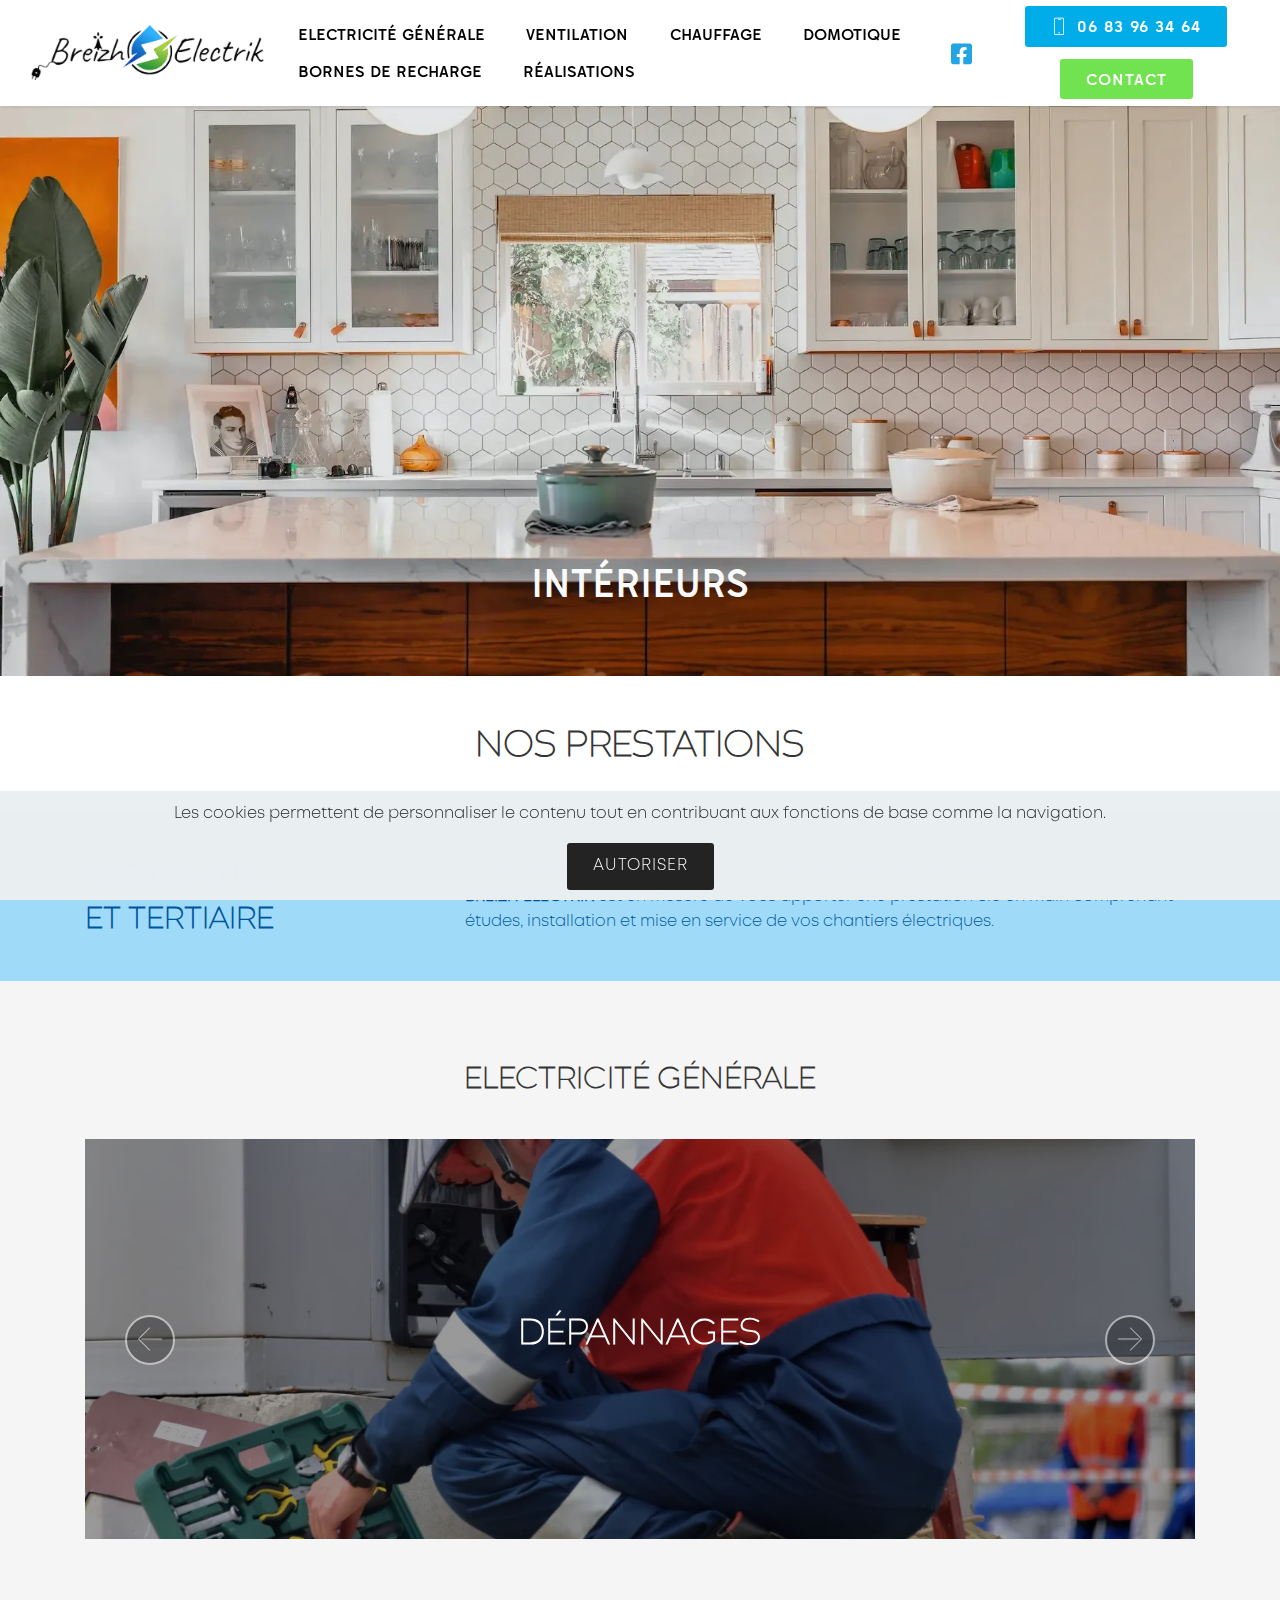
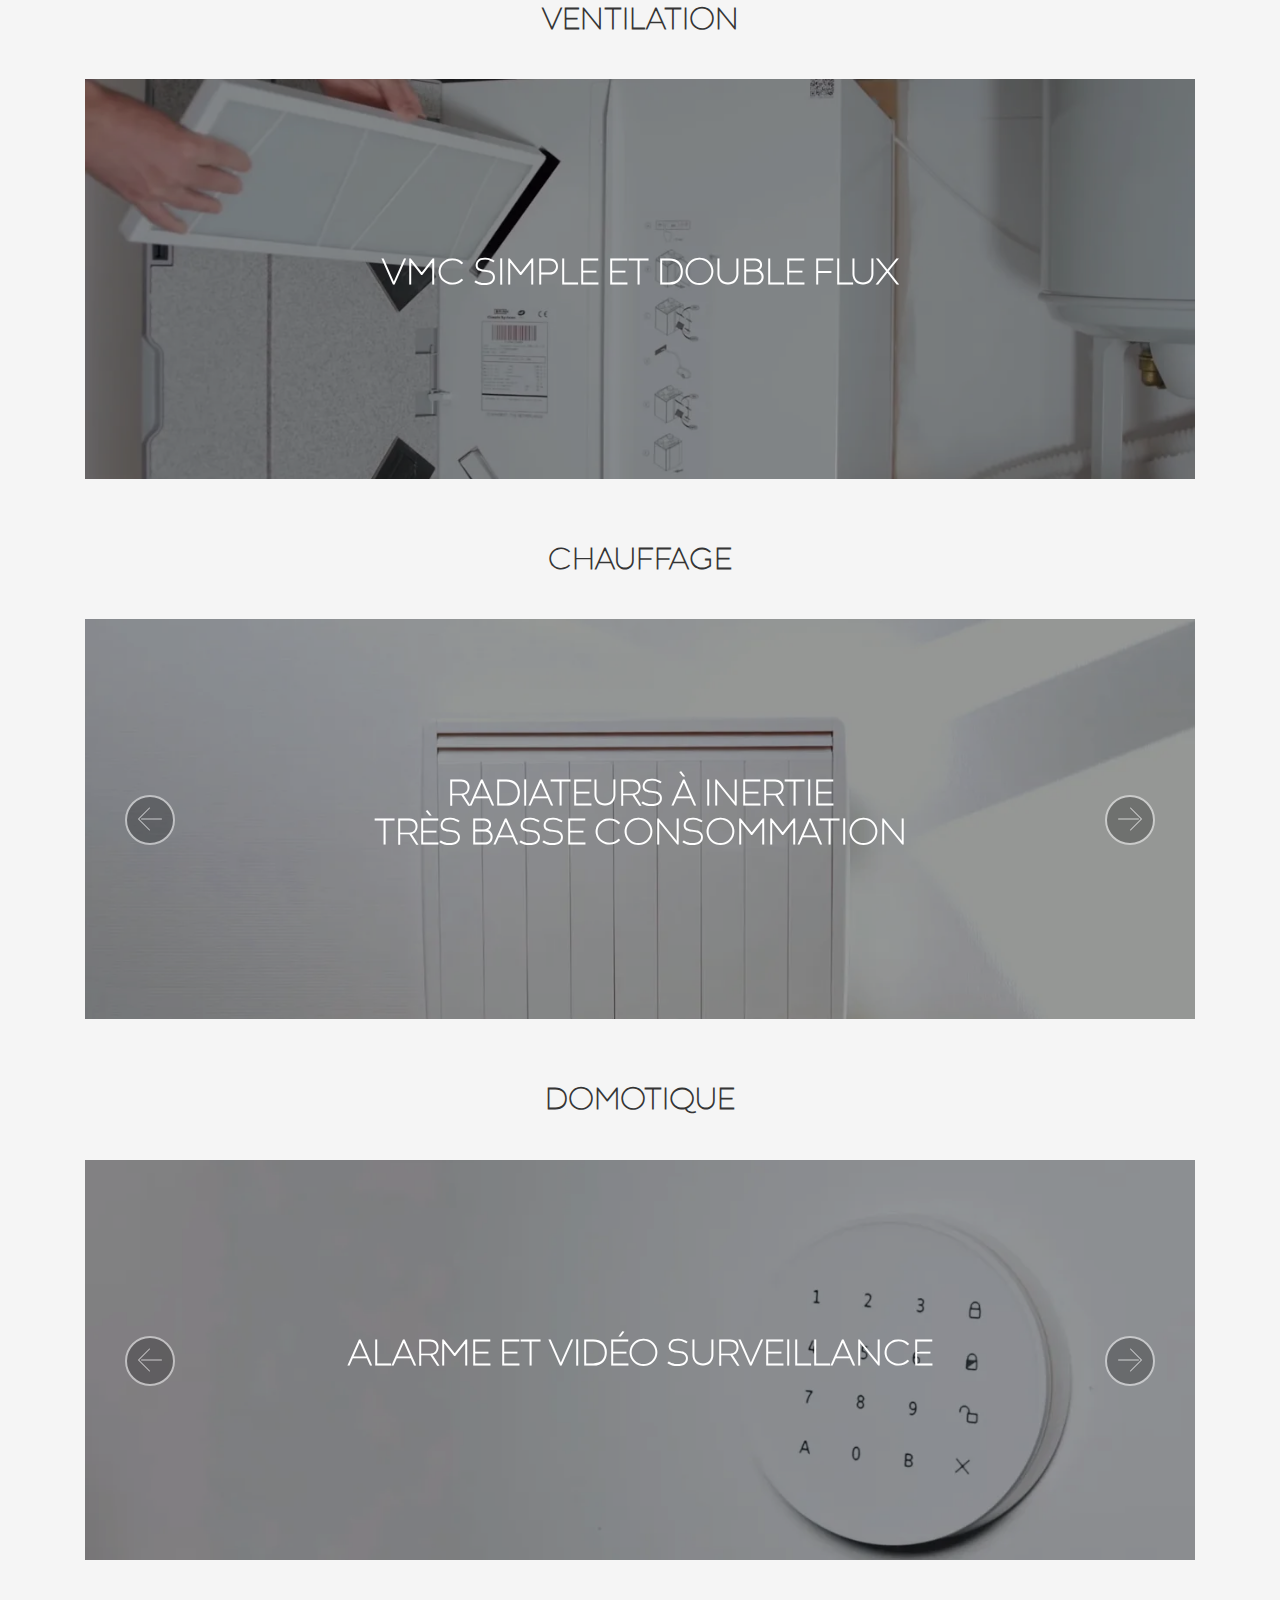
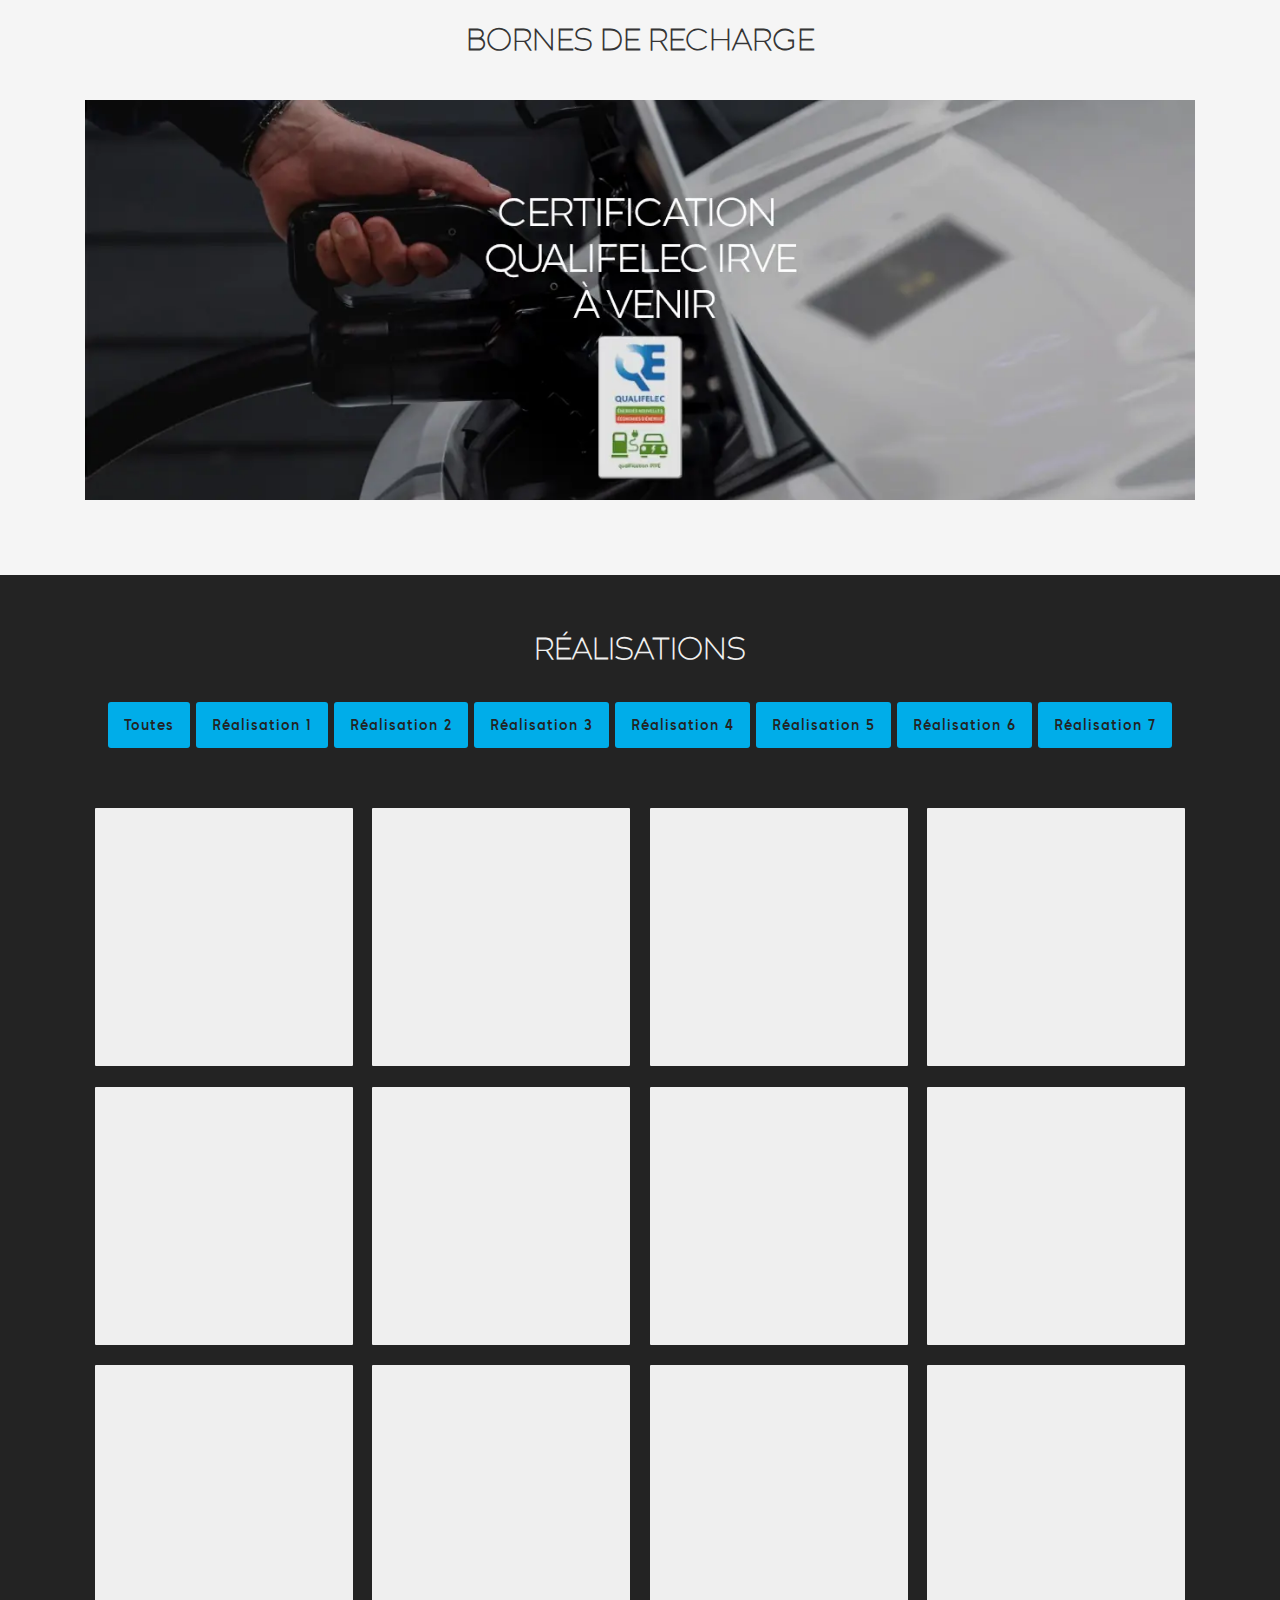
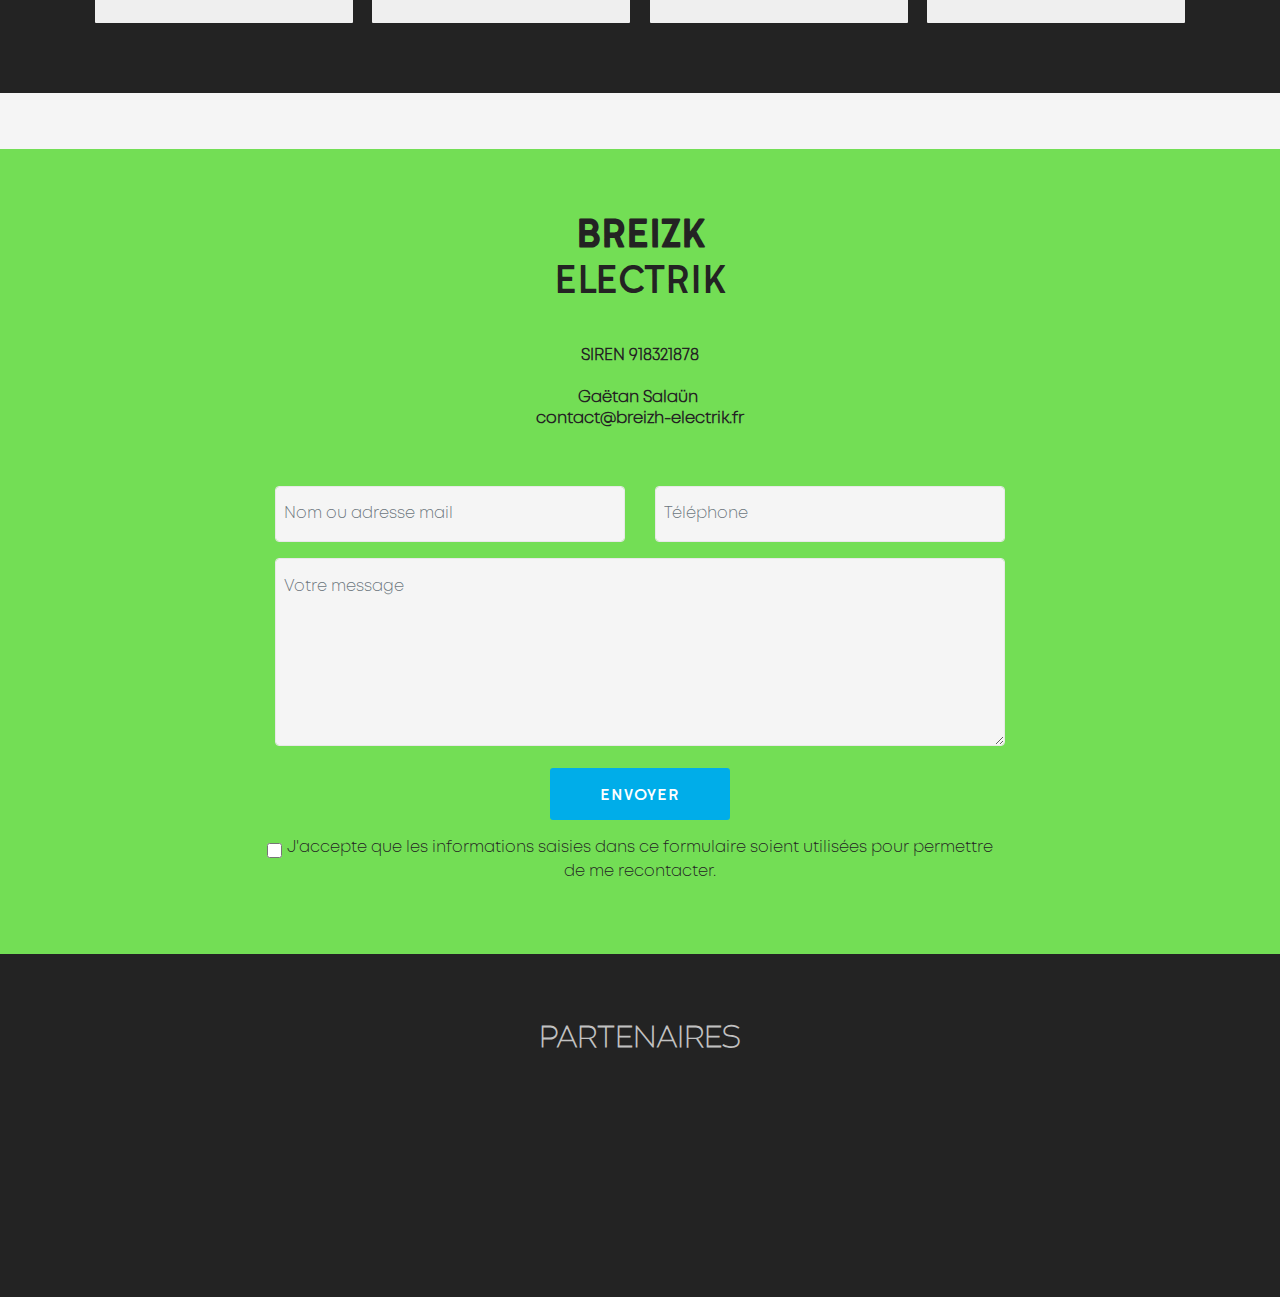
==== index.html @ 44133c75 "Update index.html" ====
<!DOCTYPE html>
<html  lang="fr">
<head>
  
  <meta charset="UTF-8">
  <meta http-equiv="X-UA-Compatible" content="IE=edge">
  
  <meta name="twitter:card" content="summary_large_image"/>
  <meta name="twitter:image:src" content="">
  <meta property="og:image" content="">
  <meta name="twitter:title" content="BREIZH ELECTRIK">
  <meta name="viewport" content="width=device-width, initial-scale=1, minimum-scale=1">
  <link rel="shortcut icon" href="assets/images/logo-tiny.webp" type="image/x-icon">
  <meta name="description" content="BREIZH ELECTRIK: Société en électricité générale et électricité industrielle sur Nantes">
 
  
  <title>BREIZH ELECTRIK: Société en électricité générale et électricité industrielle sur Nantes</title>
  <link rel="stylesheet" href="assets/font-awesome-brands/../css/fontawesome.min.css">
  <link rel="stylesheet" href="assets/font-awesome-brands/css/brands.min.css">
  <link rel="stylesheet" href="assets/web/assets/mobirise-icons/mobirise-icons.css">
  <link rel="stylesheet" href="assets/web/assets/mobirise-icons2/mobirise2.css">
  <link rel="stylesheet" href="assets/bootstrap/css/bootstrap.min.css">
  <link rel="stylesheet" href="assets/bootstrap/css/bootstrap-grid.min.css">
  <link rel="stylesheet" href="assets/bootstrap/css/bootstrap-reboot.min.css">
  <link rel="stylesheet" href="assets/web/assets/gdpr-plugin/gdpr-styles.css">
  <link rel="stylesheet" href="assets/tether/tether.min.css">
  <link rel="stylesheet" href="assets/dropdown/css/style.css">
  <link rel="stylesheet" href="assets/theme/css/style.css">
  <link rel="stylesheet" href="assets/dentaura-lightbox/lightbox.min.css">
  <link href="assets/fonts/style.css" rel="stylesheet">
  <link rel="preload" as="style" href="assets/mobirise/css/mbr-additional.css"><link rel="stylesheet" href="assets/mobirise/css/mbr-additional.css" type="text/css">
  <link rel="prefetch" href="https://breizh-electrik.fr/">
  <link rel="prerender" href="https://breizh-electrik.fr/">
  <link rel="dns-prefetch" href="https://pages.cloudflare.com/">
  <link rel="dns-prefetch" href="https://api.staticforms.xyz/">
  <link rel="preload" href="assets/fonts/Basecoat-Regular/font.woff" as="font" type="font/woff" crossorigin>
  <link rel="preload" href="assets/fonts/Mont-Light/font.woff" as="font" type="font/woff" crossorigin>
  <link rel="preload" href="assets/fonts/codec.warm-trial-thin/font.woff" as="font" type="font/woff" crossorigin>

</head>
<body>

<!-- <script async src="https://www.googletagmanager.com/gtag/js?id=G-53G562FCYV"></script> -->
<!-- <script> -->
<!--   window.dataLayer = window.dataLayer || []; -->
<!--   function gtag(){dataLayer.push(arguments);} -->
<!--   gtag('js', new Date()); -->
<!--   gtag('config', 'G-53G562FCYV'); -->
<!-- </script> -->

  <section data-bs-version="5.1" class="menu menu2 cid-tk5IibTBD3" once="menu" id="menu2-2t">
    
    <nav class="navbar navbar-dropdown navbar-fixed-top navbar-expand-lg">
        <div class="container-fluid">
            <div class="navbar-brand">
                <span class="navbar-logo">
                        <img src="assets/images/logo-alt-1.webp" loading="lazy" alt="" style="height: 3.4rem;">
                </span>
                
            </div>
            <button class="navbar-toggler" type="button" data-toggle="collapse" data-bs-toggle="collapse" data-target="#navbarSupportedContent" data-bs-target="#navbarSupportedContent" aria-controls="navbarNavAltMarkup" aria-expanded="false" aria-label="Toggle navigation">
                <div class="hamburger">
                    <span></span>
                    <span></span>
                    <span></span>
                    <span></span>
                </div>
            </button>
            <div class="collapse navbar-collapse" id="navbarSupportedContent">
                <ul class="navbar-nav nav-dropdown" data-app-modern-menu="true"><li class="nav-item"><a class="nav-link link text-black display-4" href="index.html#ELECTRICITÉ-GÉNÉRALE" aria-expanded="false">ELECTRICITÉ GÉNÉRALE</a></li><li class="nav-item"><a class="nav-link link show text-black display-4" href="index.html#VENTILATION" aria-expanded="false">VENTILATION</a></li><li class="nav-item"><a class="nav-link link text-black display-4" href="index.html#CHAUFFAGE" aria-expanded="false">CHAUFFAGE </a></li><li class="nav-item"><a class="nav-link link text-black display-4" href="index.html#DOMOTIQUE" aria-expanded="false">DOMOTIQUE </a></li><li class="nav-item"><a class="nav-link link text-black text-primary display-4" href="index.html#SLIDER-BORNES" aria-expanded="false">BORNES DE RECHARGE </a></li><li class="nav-item"><a class="nav-link link text-black display-4" href="index.html#GALLERIE">RÉALISATIONS</a></li></ul>
                <div class="icons-menu">
                    <a class="iconfont-wrapper" href="https://www.facebook.com/people/Breizh-%C3%89lectrik/100086540503676/" target="_blank">
                        <span class="p-2 mbr-iconfont fab fa-facebook-square"></span>
                    </a>
                </div>
            <div class="navbar-buttons mbr-section-btn"><a class="btn btn-sm btn-success display-4" href="tel:0683963444"><span class="mbri-mobile mbr-iconfont mbr-iconfont-btn" style="font-size: 17px;"></span>
                    06 83 96 34 64</a>  <a class="btn btn-sm btn-danger display-4" href="index.html#FORMULAIRE">
                    CONTACT</a></div>
            </div>
        </div>
    </nav>
</section>

<section data-bs-version="5.1" class="slider1 cid-tjAQtyY13U" id="HERO">
    
    <div class="carousel slide carousel-fade" id="tk8yhgc19k" data-ride="carousel" data-bs-ride="carousel" data-pause="carousel" data-interval="5000" data-bs-interval="5000">
        <ol class="carousel-indicators">
            <li data-slide-to="0" data-bs-slide-to="0" class="active" data-target="#tk8yhgc19k" data-bs-target="#tk8yhgc19k"></li><li data-slide-to="1" data-bs-slide-to="1" class="" data-target="#tk8yhgc19k" data-bs-target="#tk8yhgc19k"></li><li data-slide-to="2" data-bs-slide-to="2" class="" data-target="#tk8yhgc19k" data-bs-target="#tk8yhgc19k"></li><li data-slide-to="3" data-bs-slide-to="3" class="" data-target="#tk8yhgc19k" data-bs-target="#tk8yhgc19k"></li>
            
            
        </ol>
        <div class="carousel-inner">
            <div class="carousel-item slider-image item active">
                <div class="item-wrapper">
                    <img class="d-block w-100" src="assets/images/hero-interieur.webp" alt="" data-slide-to="0" data-bs-slide-to="0">
                    
                    <div class="carousel-caption">
                        <h5 class="mbr-section-subtitle mbr-fonts-style display-1">INTÉRIEURS<br></h5>
                        
                    </div>
                </div>
            </div><div class="carousel-item slider-image item">
                <div class="item-wrapper">
                    <img class="d-block w-100" src="assets/images/hero-exterieur.webp" loading="lazy" alt="" data-slide-to="1" data-bs-slide-to="1">
                    
                    <div class="carousel-caption">
                        <h5 class="mbr-section-subtitle mbr-fonts-style display-1">EXTÉRIEURS<br></h5>
                        
                    </div>
                </div>
            </div><div class="carousel-item slider-image item">
                <div class="item-wrapper">
                    <img class="d-block w-100" src="assets/images/hero-commerces.webp" loading="lazy" alt="" data-slide-to="2" data-bs-slide-to="2">
                    
                    <div class="carousel-caption">
                        <h5 class="mbr-section-subtitle mbr-fonts-style display-1">COMMERCES<strong><br></strong></h5>
                        
                    </div>
                </div>
            </div><div class="carousel-item slider-image item">
                <div class="item-wrapper">
                    <img class="d-block w-100" src="assets/images/hero-bureau-1.webp" loading="lazy" alt="" data-slide-to="3" data-bs-slide-to="3">
                    
                    <div class="carousel-caption">
                        <h5 class="mbr-section-subtitle mbr-fonts-style display-1">BUREAUX<br></h5>
                        
                    </div>
                </div>
            </div>
            
            
        </div>
        <a class="carousel-control carousel-control-prev" role="button" data-slide="prev" data-bs-slide="prev" href="#tk8yhgc19k">
            <span class="mobi-mbri mobi-mbri-arrow-prev" aria-hidden="true"></span>
            <span class="sr-only visually-hidden">Previous</span>
        </a>
        <a class="carousel-control carousel-control-next" role="button" data-slide="next" data-bs-slide="next" href="#tk8yhgc19k">
            <span class="mobi-mbri mobi-mbri-arrow-next" aria-hidden="true"></span>
            <span class="sr-only visually-hidden">Next</span>
        </a>
    </div>
</section>

<section data-bs-version="5.1" class="content4 cid-tjAQrKUAn7" id="TITRE">
    

    
    
    <div class="container-fluid">
        <div class="row justify-content-center">
            <div class="title col-md-12 col-lg-10">
                <h3 class="mbr-section-title mbr-fonts-style align-center mb-4 display-2"><strong>NOS PRESTATIONS</strong></h3>
                
                
            </div>
        </div>
    </div>
</section>

<section data-bs-version="5.1" class="content10 cid-tjAQsr9soN" id="ARTICLE">
    
    <div class="container">
        <div class="row justify-content-center">
            <div class="col-12 col-md">
                
                <h6 class="mbr-section-subtitle mbr-fonts-style mb-4 display-5"><strong>RÉSIDENTIEL </strong><br><strong>ET TERTIAIRE</strong></h6>
            </div>
            <div class="col-md-12 col-lg-8">
                <p class="mbr-text mbr-fonts-style display-7">Société en électricité générale et électricité industrielle sur Nantes.<br><strong>BREIZH ELECTRIK</strong>&nbsp;est&nbsp;en mesure de vous apporter une prestation clé en main comprenant études, installation et mise en service de vos chantiers électriques.<br></p>
            </div>
        </div>
    </div>
</section>

<section data-bs-version="5.1" class="content4 cid-tjtJoHeuHO" id="ELECTRICITÉ-GÉNÉRALE">
    

    
    
    <div class="container-fluid">
        <div class="row justify-content-center">
            <div class="title col-md-12 col-lg-10">
                <h3 class="mbr-section-title mbr-fonts-style align-center mb-4 display-5"><strong>ELECTRICITÉ GÉNÉRALE</strong></h3>
                
                
            </div>
        </div>
    </div>
</section>

<section class="carousel slide cid-tjqlg75VIA" data-interval="false" id="SLIDER-ELECTRICITÉ-GÉNÉRALE">

    
    <div class="container content-slider">
        <div class="content-slider-wrap">
            <div><div class="mbr-slider slide carousel" data-keyboard="false" data-bs-keyboard="false" data-ride="carousel" data-bs-ride="carousel" data-interval="4000" data-bs-interval="4000" data-bs-pause="hover" data-pause="hover"><div class="carousel-inner" role="listbox"><div class="carousel-item slider-fullscreen-image" data-bg-video-slide="false" style="background-image: url(assets/images/slider-neuf.webp);"><div class="container container-slide"><div class="image_wrapper"><div class="mbr-overlay" style="opacity: 0.4;"></div><img src="assets/images/slider-neuf.webp" loading="lazy" alt="" title=""><div class="carousel-caption justify-content-center"><div class="col-10 align-center"><h2 class="mbr-fonts-style display-2"><strong>&nbsp;INSTALLATION ÉLECTRIQUE NEUVE ET RÉNOVATION</strong></h2></div></div></div></div></div><div class="carousel-item slider-fullscreen-image" data-bg-video-slide="false" style="background-image: url(assets/images/slider-renovation-partielle.webp);"><div class="container container-slide"><div class="image_wrapper"><div class="mbr-overlay" style="opacity: 0.4;"></div><img src="assets/images/slider-renovation-partielle.webp" loading="lazy" alt="" title=""><div class="carousel-caption justify-content-center"><div class="col-10 align-center"><h2 class="mbr-fonts-style display-2"><strong>MISES AUX NORMES</strong></h2></div></div></div></div></div><div class="carousel-item slider-fullscreen-image active" data-bg-video-slide="false" style="background-image: url(assets/images/slider-depannage.webp);"><div class="container container-slide"><div class="image_wrapper"><div class="mbr-overlay" style="opacity: 0.4;"></div><img src="assets/images/slider-depannage.webp" loading="lazy" alt="" title=""><div class="carousel-caption justify-content-center"><div class="col-10 align-center"><h2 class="mbr-fonts-style display-2"><strong>DÉPANNAGES</strong></h2></div></div></div></div></div></div><a data-app-prevent-settings="" class="carousel-control carousel-control-prev" role="button" data-slide="prev" data-bs-slide="prev" href="#SLIDER-ELECTRICITÉ-GÉNÉRALE"><span aria-hidden="true" class="mbri-left mbr-iconfont"></span><span class="sr-only visually-hidden">Previous</span></a><a data-app-prevent-settings="" class="carousel-control carousel-control-next" role="button" data-slide="next" data-bs-slide="next" href="#SLIDER-ELECTRICITÉ-GÉNÉRALE"><span aria-hidden="true" class="mbri-right mbr-iconfont"></span><span class="sr-only visually-hidden">Next</span></a></div></div>
        </div>
    </div>
</section>

<section data-bs-version="5.1" class="content4 cid-tjtKICfCOi" id="VENTILATION">
    

    
    
    <div class="container-fluid">
        <div class="row justify-content-center">
            <div class="title col-md-12 col-lg-10">
                <h3 class="mbr-section-title mbr-fonts-style align-center mb-4 display-5"><strong>VENTILATION</strong></h3>
                
                
            </div>
        </div>
    </div>
</section>

<section class="carousel slide cid-tjtKIZ5NSa" data-interval="false" id="SLIDER-VENTILATION">

    
    <div class="container content-slider">
        <div class="content-slider-wrap">
            <div><div class="mbr-slider slide carousel" data-keyboard="false" data-bs-keyboard="false" data-ride="carousel" data-bs-ride="carousel" data-interval="4000" data-bs-interval="4000" data-bs-pause="hover" data-pause="hover"><div class="carousel-inner" role="listbox"><div class="carousel-item slider-fullscreen-image active" data-bg-video-slide="false" style="background-image: url(assets/images/slider-vmc.webp);"><div class="container container-slide"><div class="image_wrapper"><div class="mbr-overlay" style="opacity: 0.4;"></div><img src="assets/images/slider-vmc.webp" loading="lazy" alt="" title=""><div class="carousel-caption justify-content-center"><div class="col-10 align-center"><h2 class="mbr-fonts-style display-2"><strong>VMC SIMPLE ET DOUBLE FLUX</strong></h2></div></div></div></div></div></div><a data-app-prevent-settings="" class="carousel-control carousel-control-prev" role="button" data-slide="prev" data-bs-slide="prev" href="#SLIDER-VENTILATION"><span aria-hidden="true" class="mbri-left mbr-iconfont"></span><span class="sr-only visually-hidden">Previous</span></a><a data-app-prevent-settings="" class="carousel-control carousel-control-next" role="button" data-slide="next" data-bs-slide="next" href="#SLIDER-VENTILATION"><span aria-hidden="true" class="mbri-right mbr-iconfont"></span><span class="sr-only visually-hidden">Next</span></a></div></div>
        </div>
    </div>
</section>

<section data-bs-version="5.1" class="content4 cid-tjtKJZhHTL" id="CHAUFFAGE">
    

    
    
    <div class="container-fluid">
        <div class="row justify-content-center">
            <div class="title col-md-12 col-lg-10">
                <h3 class="mbr-section-title mbr-fonts-style align-center mb-4 display-5"><strong>CHAUFFAGE</strong></h3>
                
                
            </div>
        </div>
    </div>
</section>

<section class="carousel slide cid-tjtKKjrPrz" data-interval="false" id="SLIDER-CHAUFFAGE">

    
    <div class="container content-slider">
        <div class="content-slider-wrap">
            <div><div class="mbr-slider slide carousel" data-keyboard="false" data-bs-keyboard="false" data-ride="carousel" data-bs-ride="carousel" data-interval="4000" data-bs-interval="4000" data-bs-pause="hover" data-pause="hover"><div class="carousel-inner" role="listbox"><div class="carousel-item slider-fullscreen-image active" data-bg-video-slide="false" style="background-image: url(assets/images/slider-radiateur.webp);"><div class="container container-slide"><div class="image_wrapper"><div class="mbr-overlay" style="opacity: 0.4;"></div><img src="assets/images/slider-radiateur.webp" loading="lazy" alt="" title=""><div class="carousel-caption justify-content-center"><div class="col-10 align-center"><h2 class="mbr-fonts-style display-2"><strong>RADIATEURS À INERTIE</strong><br><strong> TRÈS BASSE CONSOMMATION</strong></h2></div></div></div></div></div><div class="carousel-item slider-fullscreen-image" data-bg-video-slide="false" style="background-image: url(assets/images/slider-plancher.webp);"><div class="container container-slide"><div class="image_wrapper"><div class="mbr-overlay" style="opacity: 0.4;"></div><img src="assets/images/slider-plancher.webp" loading="lazy" alt="" title=""><div class="carousel-caption justify-content-center"><div class="col-10 align-center"><h2 class="mbr-fonts-style display-2"><strong>PLANCHERS CHAUFFANTS ÉLECTRIQUES</strong></h2></div></div></div></div></div></div><a data-app-prevent-settings="" class="carousel-control carousel-control-prev" role="button" data-slide="prev" data-bs-slide="prev" href="#SLIDER-CHAUFFAGE"><span aria-hidden="true" class="mbri-left mbr-iconfont"></span><span class="sr-only visually-hidden">Previous</span></a><a data-app-prevent-settings="" class="carousel-control carousel-control-next" role="button" data-slide="next" data-bs-slide="next" href="#SLIDER-CHAUFFAGE"><span aria-hidden="true" class="mbri-right mbr-iconfont"></span><span class="sr-only visually-hidden">Next</span></a></div></div>
        </div>
    </div>
</section>

<section data-bs-version="5.1" class="content4 cid-tjtKKLKTaR" id="DOMOTIQUE">
    

    
    
    <div class="container-fluid">
        <div class="row justify-content-center">
            <div class="title col-md-12 col-lg-10">
                <h3 class="mbr-section-title mbr-fonts-style align-center mb-4 display-5"><strong>DOMOTIQUE</strong></h3>
                
                
            </div>
        </div>
    </div>
</section>

<section class="carousel slide cid-tjtKL5re98" data-interval="false" id="SLIDER-DOMOTIQUE">

    
    <div class="container content-slider">
        <div class="content-slider-wrap">
            <div><div class="mbr-slider slide carousel" data-keyboard="false" data-bs-keyboard="false" data-ride="carousel" data-bs-ride="carousel" data-interval="4000" data-bs-interval="4000" data-bs-pause="hover" data-pause="hover"><div class="carousel-inner" role="listbox"><div class="carousel-item slider-fullscreen-image" data-bg-video-slide="false" style="background-image: url(assets/images/slider-luminaire.webp);"><div class="container container-slide"><div class="image_wrapper"><div class="mbr-overlay" style="opacity: 0.4;"></div><img src="assets/images/slider-luminaire.webp" loading="lazy" alt="" title=""><div class="carousel-caption justify-content-center"><div class="col-10 align-center"><h2 class="mbr-fonts-style display-2"><strong>GESTION DE L’ÉCLAIRAGE</strong></h2></div></div></div></div></div><div class="carousel-item slider-fullscreen-image" data-bg-video-slide="false" style="background-image: url(assets/images/slider-store.webp);"><div class="container container-slide"><div class="image_wrapper"><div class="mbr-overlay" style="opacity: 0.4;"></div><img src="assets/images/slider-store.webp" loading="lazy" alt="" title=""><div class="carousel-caption justify-content-center"><div class="col-10 align-center"><h2 class="mbr-fonts-style display-2"><strong>GESTION DES STORES</strong></h2></div></div></div></div></div><div class="carousel-item slider-fullscreen-image active" data-bg-video-slide="false" style="background-image: url(assets/images/slider-alarme.webp);"><div class="container container-slide"><div class="image_wrapper"><div class="mbr-overlay" style="opacity: 0.4;"></div><img src="assets/images/slider-alarme.webp" loading="lazy" alt="" title=""><div class="carousel-caption justify-content-center"><div class="col-10 align-center"><h2 class="mbr-fonts-style display-2"><strong>ALARME ET VIDÉO SURVEILLANCE</strong></h2></div></div></div></div></div></div><a data-app-prevent-settings="" class="carousel-control carousel-control-prev" role="button" data-slide="prev" data-bs-slide="prev" href="#SLIDER-DOMOTIQUE"><span aria-hidden="true" class="mbri-left mbr-iconfont"></span><span class="sr-only visually-hidden">Previous</span></a><a data-app-prevent-settings="" class="carousel-control carousel-control-next" role="button" data-slide="next" data-bs-slide="next" href="#SLIDER-DOMOTIQUE"><span aria-hidden="true" class="mbri-right mbr-iconfont"></span><span class="sr-only visually-hidden">Next</span></a></div></div>
        </div>
    </div>
</section>

<section data-bs-version="5.1" class="content4 cid-tjtL3XWXj5" id="BORNES-DE-RECHARGES">
    

    
    
    <div class="container-fluid">
        <div class="row justify-content-center">
            <div class="title col-md-12 col-lg-10">
                <h3 class="mbr-section-title mbr-fonts-style align-center mb-4 display-5"><strong>BORNES DE RECHARGE</strong></h3>
                
                
            </div>
        </div>
    </div>
</section>

<section class="carousel slide cid-tk0c4TDzJe" data-interval="false" id="SLIDER-BORNES">

    
    <div class="container content-slider">
        <div class="content-slider-wrap">
            <div><div class="mbr-slider slide carousel" data-keyboard="false" data-bs-keyboard="false" data-ride="carousel" data-bs-ride="carousel" data-interval="4000" data-bs-interval="4000" data-bs-pause="hover" data-pause="hover"><div class="carousel-inner" role="listbox"><div class="carousel-item slider-fullscreen-image active" data-bg-video-slide="false" style="background-image: url(assets/images/slider-borne-alt.webp);"><div class="container container-slide"><div class="image_wrapper"><div class="mbr-overlay" style="opacity: 0;"></div><img src="assets/images/slider-borne-alt.webp" loading="lazy" alt="" title=""><div class="carousel-caption justify-content-center"><div class="col-10 align-center"><h2 class="mbr-fonts-style display-2"><strong></strong></h2></div></div></div></div></div></div><a data-app-prevent-settings="" class="carousel-control carousel-control-prev" role="button" data-slide="prev" data-bs-slide="prev" href="#SLIDER-BORNES"><span aria-hidden="true" class="mbri-left mbr-iconfont"></span><span class="sr-only visually-hidden">Previous</span></a><a data-app-prevent-settings="" class="carousel-control carousel-control-next" role="button" data-slide="next" data-bs-slide="next" href="#SLIDER-BORNES"><span aria-hidden="true" class="mbri-right mbr-iconfont"></span><span class="sr-only visually-hidden">Next</span></a></div></div>
        </div>
    </div>
</section>

<section class="features2 cid-tjwuwExuq9" id="GALLERIE">

    

    
    
    <div class="container">
        <div class="row justify-content-center">
            <div class="title col-12 col-md-12">
                <h2 class="align-center pb-3 mbr-fonts-style display-5"><strong>RÉALISATIONS</strong><strong><br></strong></h2>
                
            </div>
            <div class="col-12 col-md-12"><div class="mbr-section-btn align-center text-center pt-2 pb-5">
          <button class="btn btn-default filter-button active" id="all" onclick="call(this.id)">Toutes</button>
          <button class="btn btn-default filter-button" id="category1" onclick="call(this.id)">Réalisation 1</button>
          <button class="btn btn-default filter-button" id="category2" onclick="call(this.id)">Réalisation 2</button>
          <button class="btn btn-default filter-button" id="category3" onclick="call(this.id)">Réalisation 3</button>
          <button class="btn btn-default filter-button" id="category4" onclick="call(this.id)">Réalisation 4</button>
          <button class="btn btn-default filter-button" id="category5" onclick="call(this.id)">Réalisation 5</button>
          <button class="btn btn-default filter-button" id="category6" onclick="call(this.id)">Réalisation 6</button>
          <button class="btn btn-default filter-button" id="category7" onclick="call(this.id)">Réalisation 7</button>
      </div></div>
        </div>

<div class="media-container-row">

    <div class="gallery col-12 col-md-12 mbr-section-btn">
        
<!-- Photo Gallery -->
<div class="row justify-content-center">
    
	<div class="column dentaurasortgal gallery_product filter category1 col-lg-3 col-md-4 col-12">
		<div class="content">
			<div class="dentaura-gal-image">
				<a href="https://breizh-electrik.fr/assets/images/c1_i1.webp" rel="lightbox[dentaura-gal-id]" title="Installation électrique complète d’une maison RE2020 en courant fort et courant faible, alarme et vidéo surveillance."><img src="assets/images/t1-i1.webp" loading="lazy" class="dentaura-photogal-thumb" alt=""><span class="mbri-search mbr-iconfont mbr-iconfont-btn photogald-search-icon"></span></a>
			</div><img src="assets/images/dentaura-spacer.png" loading="lazy" class="dentaura-spacer">
			
		</div>
	</div>
    
	<div class="column dentaurasortgal gallery_product filter category1 col-lg-3 col-md-4 col-12">
		<div class="content">
			<div class="dentaura-gal-image">
				<a href="https://breizh-electrik.fr/assets/images/c1_i2.webp" rel="lightbox[dentaura-gal-id]" title="Installation électrique complète d’une maison RE2020 en courant fort et courant faible, alarme et vidéo surveillance."><img src="assets/images/t1-i2.webp" loading="lazy" class="dentaura-photogal-thumb" alt=""><span class="mbri-search mbr-iconfont mbr-iconfont-btn photogald-search-icon"></span></a>
			</div><img src="assets/images/dentaura-spacer.png" loading="lazy" class="dentaura-spacer">
			
		</div>
	</div>
    
	<div class="column dentaurasortgal gallery_product filter category2 col-lg-3 col-md-4 col-12">
		<div class="content">
			<div class="dentaura-gal-image">
				<a href="https://breizh-electrik.fr/assets/images/c2_i1.webp" rel="lightbox[dentaura-gal-id]" title="Mise aux normes d’un ancien tableau électrique par le remplacement des coupes circuits par un interrupteur différentiel et des disjoncteurs."><img src="assets/images/t2-i1.webp" loading="lazy" class="dentaura-photogal-thumb" alt=""><span class="mbri-search mbr-iconfont mbr-iconfont-btn photogald-search-icon"></span></a>
			</div><img src="assets/images/dentaura-spacer.png" loading="lazy" class="dentaura-spacer">
			
		</div>
	</div>
    
	<div class="column dentaurasortgal gallery_product filter category3 col-lg-3 col-md-4 col-12">
		<div class="content">
			<div class="dentaura-gal-image">
				<a href="https://breizh-electrik.fr/assets/images/c3_i1.webp" rel="lightbox[dentaura-gal-id]" title="Pose d’un tableau électrique Legrand Drivia 72 modules et mise en service de l’installation."><img src="assets/images/t3-i1.webp" loading="lazy" class="dentaura-photogal-thumb" alt=""><span class="mbri-search mbr-iconfont mbr-iconfont-btn photogald-search-icon"></span></a>
			</div><img src="assets/images/dentaura-spacer.png" loading="lazy" class="dentaura-spacer">
			
		</div>
	</div>
    
	<div class="column dentaurasortgal gallery_product filter category3 col-lg-3 col-md-4 col-12">
		<div class="content">
			<div class="dentaura-gal-image">
				<a href="https://breizh-electrik.fr/assets/images/c3_i2.webp" rel="lightbox[dentaura-gal-id]" title="Pose d’un tableau électrique Legrand Drivia 72 modules et mise en service de l’installation."><img src="assets/images/t3-i2.webp" loading="lazy" class="dentaura-photogal-thumb" alt=""><span class="mbri-search mbr-iconfont mbr-iconfont-btn photogald-search-icon"></span></a>
			</div><img src="assets/images/dentaura-spacer.png" loading="lazy" class="dentaura-spacer">
			
		</div>
	</div>
    
	<div class="column dentaurasortgal gallery_product filter category3 col-lg-3 col-md-4 col-12">
		<div class="content">
			<div class="dentaura-gal-image">
				<a href="https://breizh-electrik.fr/assets/images/c3_i3.webp" rel="lightbox[dentaura-gal-id]" title="Pose d’un tableau électrique Legrand Drivia 72 modules et mise en service de l’installation."><img src="assets/images/t3-i3.webp" loading="lazy" class="dentaura-photogal-thumb" alt=""><span class="mbri-search mbr-iconfont mbr-iconfont-btn photogald-search-icon"></span></a>
			</div><img src="assets/images/dentaura-spacer.png" loading="lazy" class="dentaura-spacer">
			
		</div>
	</div>
    
	<div class="column dentaurasortgal gallery_product filter category4 col-lg-3 col-md-4 col-12">
		<div class="content">
			<div class="dentaura-gal-image">
				<a href="https://breizh-electrik.fr/assets/images/c4_i1.webp" rel="lightbox[dentaura-gal-id]" title="Câblage d’une baie informatique petit tertiaire Legrand."><img src="assets/images/t4-i1.webp" loading="lazy" class="dentaura-photogal-thumb" alt=""><span class="mbri-search mbr-iconfont mbr-iconfont-btn photogald-search-icon"></span></a>
			</div><img src="assets/images/dentaura-spacer.png" loading="lazy" class="dentaura-spacer">
			
		</div>
	</div>
    
	<div class="column dentaurasortgal gallery_product filter category5 col-lg-3 col-md-4 col-12">
		<div class="content">
			<div class="dentaura-gal-image">
				<a href="https://breizh-electrik.fr/assets/images/c5_i1.webp" rel="lightbox[dentaura-gal-id]" title="Pose d’appareillage Legrand Celiane, spots en faux plafond en alu brossé."><img src="assets/images/t5-i1.webp" loading="lazy" class="dentaura-photogal-thumb" alt=""><span class="mbri-search mbr-iconfont mbr-iconfont-btn photogald-search-icon"></span></a>
			</div><img src="assets/images/dentaura-spacer.png" loading="lazy" class="dentaura-spacer">
			
		</div>
	</div>
    
	<div class="column dentaurasortgal gallery_product filter category5 col-lg-3 col-md-4 col-12">
		<div class="content">
			<div class="dentaura-gal-image">
				<a href="https://breizh-electrik.fr/assets/images/c5_i2.webp" rel="lightbox[dentaura-gal-id]" title="Pose d’appareillage Legrand Celiane, spots en faux plafond en alu brossé."><img src="assets/images/t5-i2.webp" loading="lazy" class="dentaura-photogal-thumb" alt=""><span class="mbri-search mbr-iconfont mbr-iconfont-btn photogald-search-icon"></span></a>
			</div><img src="assets/images/dentaura-spacer.png" loading="lazy" class="dentaura-spacer">
			
		</div>
	</div>
    
	<div class="column dentaurasortgal gallery_product filter category6 col-lg-3 col-md-4 col-12">
		<div class="content">
			<div class="dentaura-gal-image">
				<a href="https://breizh-electrik.fr/assets/images/c6_i1.webp" rel="lightbox[dentaura-gal-id]" title="Dépannage sur un tableau électrique d’une copropriété."><img src="assets/images/t6-i1.webp" loading="lazy" class="dentaura-photogal-thumb" alt=""><span class="mbri-search mbr-iconfont mbr-iconfont-btn photogald-search-icon"></span></a>
			</div><img src="assets/images/dentaura-spacer.png" loading="lazy"  class="dentaura-spacer">
			
		</div>
	</div>
    
	<div class="column dentaurasortgal gallery_product filter category7 col-lg-3 col-md-4 col-12">
		<div class="content">
			<div class="dentaura-gal-image">
				<a href="https://breizh-electrik.fr/assets/images/c7_i1.webp" rel="lightbox[dentaura-gal-id]" title="Pose d’un tableau électrique Legrand Drivia 26 modules avec coffret de communication."><img src="assets/images/t7-i1.webp" loading="lazy" class="dentaura-photogal-thumb" alt=""><span class="mbri-search mbr-iconfont mbr-iconfont-btn photogald-search-icon"></span></a>
			</div><img src="assets/images/dentaura-spacer.png" loading="lazy"  class="dentaura-spacer">
			
		</div>
	</div>
    
	<div class="column dentaurasortgal gallery_product filter category7 col-lg-3 col-md-4 col-12">
		<div class="content">
			<div class="dentaura-gal-image">
				<a href="https://breizh-electrik.fr/assets/images/c7_i2.webp" rel="lightbox[dentaura-gal-id]" title="Pose d’un tableau électrique Legrand Drivia 26 modules avec coffret de communication."><img src="assets/images/t7-i2.webp" loading="lazy" class="dentaura-photogal-thumb" alt=""><span class="mbri-search mbr-iconfont mbr-iconfont-btn photogald-search-icon"></span></a>
			</div><img src="assets/images/dentaura-spacer.png" loading="lazy"  class="dentaura-spacer">
			
		</div>
	</div>
</div>
<!-- END Photo Gallery -->  
					</div>
</div>
	</div></section>

<section data-bs-version="5.1" class="image3 cid-tk3wMUHKdS" id="CERTIFICATIONS">
    

    
    

    <div class="container-fluid">
        <div class="row justify-content-center">
            <div class="col-12 col-lg-2">
                <div class="image-wrapper">
                    <img src="assets/images/logos-grey-alt-1.webp" loading="lazy" alt="" title="">
                    
                </div>
            </div>
        </div>
    </div>
</section>

<section class="mbr-section form1 cid-tk07GpSwEL" id="FORMULAIRE">

    

    
    <div class="container">
        <div class="row justify-content-center">
            <div class="title col-12 col-lg-8">
                <h2 class="mbr-section-title align-center pb-3 mbr-fonts-style display-1"><strong>
                    BREIZK</strong><br>ELECTRIK<br></h2>
                <h3 class="mbr-section-subtitle align-center mbr-light pb-3 mbr-fonts-style display-7"><strong><br>SIREN 918321878</strong><div><br><strong>Gaëtan Salaün&nbsp;<br></strong><strong>contact@breizh-electrik.fr</strong><br><strong>
                </strong></div></h3>
            </div>
        </div>
    </div>
    <div class="container">
        <div class="row justify-content-center">
            <div class="media-container-column col-lg-8">
                <!---Formbuilder Form--->
                <form action="https://api.staticforms.xyz/submit" method="POST" class="mbr-form form-with-styler" data-verified="">
                    <input type="hidden" name="accessKey" value="55672017-0596-4ddb-9fa6-2c39635da0a7" id="accessKey-FORMULAIRE">
                    <input type="hidden" name="redirectTo" value="https://bzh-elec-github-io.pages.dev/merci" id="redirectTo-FORMULAIRE">
                    <input type="hidden" name="subject" value="Vous avez reçu un message provenant de votre site web." id="subject-FORMULAIRE">
                    <input type="text" name="honeypot" style="display: none;" id="honeypot-FORMULAIRE">
                    <div class="row">
                        
                        <div hidden="hidden" data-form-alert-danger="" class="alert alert-danger col-12">
                            Désolé, une erreur s'est produite, veuillez réessayer !
                        </div>
                    </div>
                    <div class="dragArea row">
                        <div class="col-md col-sm-12 form-group mb-3" data-for="name">
                            <input type="text" name="name" placeholder="Nom ou adresse mail" data-form-field="name" class="form-control" value="" required="" id="name-FORMULAIRE">
                        </div>
                        <div class="col-md col-sm-12 form-group mb-3" data-for="phone">
                            <input type="tel" name="phone" placeholder="Téléphone" data-form-field="phone" class="form-control" value="" required="" id="phone-FORMULAIRE">
                        </div>
                        <div class="col-12 form-group mb-3" data-for="textarea">
                            <textarea name="message" placeholder="Votre message" data-form-field="textarea" class="form-control" required="" id="message-FORMULAIRE"></textarea>
                        </div>
                        <div class="col-md-12 input-group-btn align-center"><button type="submit" class="btn btn-form btn-secondary display-4">ENVOYER</button></div>
                    </div>
                <span class="gdpr-block">
<label>
<span class="textGDPR display-7" style="color: #232323"><input type="checkbox" name="gdpr" id="gdpr-FORMULAIRE" required="">J'accepte que les informations saisies dans ce formulaire soient utilisées pour permettre de me recontacter.</span>
</label>
</span></form><!---Formbuilder Form--->
            </div>
        </div>
    </div>
</section>

<section class="mbr-section article content1 cid-tjAhI2Dtvo" id="PARTENAIRES">
    
     

    <div class="container">
        <div class="media-container-row">
            <div class="mbr-text col-12 mbr-fonts-style display-5 col-md-8"><p><strong>PARTENAIRES</strong></p></div>
        </div>
    </div>
</section>

<section data-bs-version="5.1" class="image3 cid-tjAfSCx7Nm" id="MARQUES">
    

    
    

    <div class="container-fluid">
        <div class="row justify-content-center">
            <div class="col-12 col-lg-8">
                <div class="image-wrapper">
                    <img src="assets/images/marques.webp" loading="lazy" alt="" title="">
                    
                </div>
            </div>
        </div>
    </div>
</section><section><a href="https://mobiri.se"></a><a href="https://mobiri.se"></a></section>

<script src="assets/web/assets/jquery/jquery.min.js"></script>  
<script src="assets/popper/popper.min.js"></script>  
<script src="assets/tether/tether.min.js"></script>  
<script src="assets/bootstrap/js/bootstrap.min.js"></script>  
<script async src="assets/web/assets/cookies-alert-plugin/cookies-alert-core.js"></script>  
<script async src="assets/web/assets/cookies-alert-plugin/cookies-alert-script.js"></script>  
<script async src="assets/smoothscroll/smooth-scroll.js"></script>  
<script async src="assets/bootstrapcarouselswipe/bootstrap-carousel-swipe.js"></script>  
<script async src="assets/dropdown/js/nav-dropdown.js"></script>  
<script async src="assets/dropdown/js/navbar-dropdown.js"></script>  
<script async src="assets/touchswipe/jquery.touch-swipe.min.js"></script>  
<script async src="assets/theme/js/script.js"></script>  
<script src="assets/dentaura-lightbox/lightbox.min.js"></script>  
<script src="assets/dentaura-sortergal/dentaura-sortergal.js"></script>
<script src="assets/dentaura-sortergal/dentaura-sortergalsup.js"></script>  

<input name="cookieData" type="hidden" data-cookie-customDialogSelector='null' data-cookie-colorText='#232323' data-cookie-colorBg='rgba(234, 239, 241, 0.99)' data-cookie-textButton='AUTORISER' data-cookie-colorButton='' data-cookie-colorLink='#232323' data-cookie-underlineLink='false' data-cookie-text="Les cookies permettent de personnaliser le contenu tout en contribuant aux fonctions de base comme la navigation.">
  </body>
</html>
---- assets/font-awesome-brands/css/brands.min.css ----
/*!
 * Font Awesome Free 5.15.1 by @fontawesome - https://fontawesome.com
 * License - https://fontawesome.com/license/free (Icons: CC BY 4.0, Fonts: SIL OFL 1.1, Code: MIT License)
 */
@font-face{font-family:"Font Awesome 5 Brands";font-style:normal;font-weight:400;font-display:block;src:url(../fonts/fa-brands-400.eot);src:url(../fonts/fa-brands-400.eot?#iefix) format("embedded-opentype"),url(../fonts/fa-brands-400.woff2) format("woff2"),url(../fonts/fa-brands-400.woff) format("woff"),url(../fonts/fa-brands-400.ttf) format("truetype"),url(../fonts/fa-brands-400.svg#fontawesome) format("svg")}.fab{font-family:"Font Awesome 5 Brands";font-weight:400}
---- assets/web/assets/mobirise-icons/mobirise-icons.css ----
@font-face {
  font-family: 'MobiriseIcons';
  src:  url('mobirise-icons.eot?spat4u');
  src:  url('mobirise-icons.eot?spat4u#iefix') format('embedded-opentype'),
    url('mobirise-icons.ttf?spat4u') format('truetype'),
    url('mobirise-icons.woff?spat4u') format('woff'),
    url('mobirise-icons.svg?spat4u#MobiriseIcons') format('svg');
  font-weight: normal;
  font-style: normal;
  font-display: swap;
}

[class^="mbri-"], [class*=" mbri-"] {
  /* use !important to prevent issues with browser extensions that change fonts */
  font-family: MobiriseIcons !important;
  speak: none;
  font-style: normal;
  font-weight: normal;
  font-variant: normal;
  text-transform: none;
  line-height: 1;

  /* Better Font Rendering =========== */
  -webkit-font-smoothing: antialiased;
  -moz-osx-font-smoothing: grayscale;
}

.mbri-add-submenu:before {
  content: "\e900";
}
.mbri-alert:before {
  content: "\e901";
}
.mbri-align-center:before {
  content: "\e902";
}
.mbri-align-justify:before {
  content: "\e903";
}
.mbri-align-left:before {
  content: "\e904";
}
.mbri-align-right:before {
  content: "\e905";
}
.mbri-android:before {
  content: "\e906";
}
.mbri-apple:before {
  content: "\e907";
}
.mbri-arrow-down:before {
  content: "\e908";
}
.mbri-arrow-next:before {
  content: "\e909";
}
.mbri-arrow-prev:before {
  content: "\e90a";
}
.mbri-arrow-up:before {
  content: "\e90b";
}
.mbri-bold:before {
  content: "\e90c";
}
.mbri-bookmark:before {
  content: "\e90d";
}
.mbri-bootstrap:before {
  content: "\e90e";
}
.mbri-briefcase:before {
  content: "\e90f";
}
.mbri-browse:before {
  content: "\e910";
}
.mbri-bulleted-list:before {
  content: "\e911";
}
.mbri-calendar:before {
  content: "\e912";
}
.mbri-camera:before {
  content: "\e913";
}
.mbri-cart-add:before {
  content: "\e914";
}
.mbri-cart-full:before {
  content: "\e915";
}
.mbri-cash:before {
  content: "\e916";
}
.mbri-change-style:before {
  content: "\e917";
}
.mbri-chat:before {
  content: "\e918";
}
.mbri-clock:before {
  content: "\e919";
}
.mbri-close:before {
  content: "\e91a";
}
.mbri-cloud:before {
  content: "\e91b";
}
.mbri-code:before {
  content: "\e91c";
}
.mbri-contact-form:before {
  content: "\e91d";
}
.mbri-credit-card:before {
  content: "\e91e";
}
.mbri-cursor-click:before {
  content: "\e91f";
}
.mbri-cust-feedback:before {
  content: "\e920";
}
.mbri-database:before {
  content: "\e921";
}
.mbri-delivery:before {
  content: "\e922";
}
.mbri-desktop:before {
  content: "\e923";
}
.mbri-devices:before {
  content: "\e924";
}
.mbri-down:before {
  content: "\e925";
}
.mbri-download:before {
  content: "\e989";
}
.mbri-drag-n-drop:before {
  content: "\e927";
}
.mbri-drag-n-drop2:before {
  content: "\e928";
}
.mbri-edit:before {
  content: "\e929";
}
.mbri-edit2:before {
  content: "\e92a";
}
.mbri-error:before {
  content: "\e92b";
}
.mbri-extension:before {
  content: "\e92c";
}
.mbri-features:before {
  content: "\e92d";
}
.mbri-file:before {
  content: "\e92e";
}
.mbri-flag:before {
  content: "\e92f";
}
.mbri-folder:before {
  content: "\e930";
}
.mbri-gift:before {
  content: "\e931";
}
.mbri-github:before {
  content: "\e932";
}
.mbri-globe:before {
  content: "\e933";
}
.mbri-globe-2:before {
  content: "\e934";
}
.mbri-growing-chart:before {
  content: "\e935";
}
.mbri-hearth:before {
  content: "\e936";
}
.mbri-help:before {
  content: "\e937";
}
.mbri-home:before {
  content: "\e938";
}
.mbri-hot-cup:before {
  content: "\e939";
}
.mbri-idea:before {
  content: "\e93a";
}
.mbri-image-gallery:before {
  content: "\e93b";
}
.mbri-image-slider:before {
  content: "\e93c";
}
.mbri-info:before {
  content: "\e93d";
}
.mbri-italic:before {
  content: "\e93e";
}
.mbri-key:before {
  content: "\e93f";
}
.mbri-laptop:before {
  content: "\e940";
}
.mbri-layers:before {
  content: "\e941";
}
.mbri-left-right:before {
  content: "\e942";
}
.mbri-left:before {
  content: "\e943";
}
.mbri-letter:before {
  content: "\e944";
}
.mbri-like:before {
  content: "\e945";
}
.mbri-link:before {
  content: "\e946";
}
.mbri-lock:before {
  content: "\e947";
}
.mbri-login:before {
  content: "\e948";
}
.mbri-logout:before {
  content: "\e949";
}
.mbri-magic-stick:before {
  content: "\e94a";
}
.mbri-map-pin:before {
  content: "\e94b";
}
.mbri-menu:before {
  content: "\e94c";
}
.mbri-mobile:before {
  content: "\e94d";
}
.mbri-mobile2:before {
  content: "\e94e";
}
.mbri-mobirise:before {
  content: "\e94f";
}
.mbri-more-horizontal:before {
  content: "\e950";
}
.mbri-more-vertical:before {
  content: "\e951";
}
.mbri-music:before {
  content: "\e952";
}
.mbri-new-file:before {
  content: "\e953";
}
.mbri-numbered-list:before {
  content: "\e954";
}
.mbri-opened-folder:before {
  content: "\e955";
}
.mbri-pages:before {
  content: "\e956";
}
.mbri-paper-plane:before {
  content: "\e957";
}
.mbri-paperclip:before {
  content: "\e958";
}
.mbri-photo:before {
  content: "\e959";
}
.mbri-photos:before {
  content: "\e95a";
}
.mbri-pin:before {
  content: "\e95b";
}
.mbri-play:before {
  content: "\e95c";
}
.mbri-plus:before {
  content: "\e95d";
}
.mbri-preview:before {
  content: "\e95e";
}
.mbri-print:before {
  content: "\e95f";
}
.mbri-protect:before {
  content: "\e960";
}
.mbri-question:before {
  content: "\e961";
}
.mbri-quote-left:before {
  content: "\e962";
}
.mbri-quote-right:before {
  content: "\e963";
}
.mbri-refresh:before {
  content: "\e964";
}
.mbri-responsive:before {
  content: "\e965";
}
.mbri-right:before {
  content: "\e966";
}
.mbri-rocket:before {
  content: "\e967";
}
.mbri-sad-face:before {
  content: "\e968";
}
.mbri-sale:before {
  content: "\e969";
}
.mbri-save:before {
  content: "\e96a";
}
.mbri-search:before {
  content: "\e96b";
}
.mbri-setting:before {
  content: "\e96c";
}
.mbri-setting2:before {
  content: "\e96d";
}
.mbri-setting3:before {
  content: "\e96e";
}
.mbri-share:before {
  content: "\e96f";
}
.mbri-shopping-bag:before {
  content: "\e970";
}
.mbri-shopping-basket:before {
  content: "\e971";
}
.mbri-shopping-cart:before {
  content: "\e972";
}
.mbri-sites:before {
  content: "\e973";
}
.mbri-smile-face:before {
  content: "\e974";
}
.mbri-speed:before {
  content: "\e975";
}
.mbri-star:before {
  content: "\e976";
}
.mbri-success:before {
  content: "\e977";
}
.mbri-sun:before {
  content: "\e978";
}
.mbri-sun2:before {
  content: "\e979";
}
.mbri-tablet:before {
  content: "\e97a";
}
.mbri-tablet-vertical:before {
  content: "\e97b";
}
.mbri-target:before {
  content: "\e97c";
}
.mbri-timer:before {
  content: "\e97d";
}
.mbri-to-ftp:before {
  content: "\e97e";
}
.mbri-to-local-drive:before {
  content: "\e97f";
}
.mbri-touch-swipe:before {
  content: "\e980";
}
.mbri-touch:before {
  content: "\e981";
}
.mbri-trash:before {
  content: "\e982";
}
.mbri-underline:before {
  content: "\e983";
}
.mbri-unlink:before {
  content: "\e984";
}
.mbri-unlock:before {
  content: "\e985";
}
.mbri-up-down:before {
  content: "\e986";
}
.mbri-up:before {
  content: "\e987";
}
.mbri-update:before {
  content: "\e988";
}
.mbri-upload:before {
 content: "\e926"; 
}
.mbri-user:before {
  content: "\e98a";
}
.mbri-user2:before {
  content: "\e98b";
}
.mbri-users:before {
  content: "\e98c";
}
.mbri-video:before {
  content: "\e98d";
}
.mbri-video-play:before {
  content: "\e98e";
}
.mbri-watch:before {
  content: "\e98f";
}
.mbri-website-theme:before {
  content: "\e990";
}
.mbri-wifi:before {
  content: "\e991";
}
.mbri-windows:before {
  content: "\e992";
}
.mbri-zoom-out:before {
  content: "\e993";
}
.mbri-redo:before {
  content: "\e994";
}
.mbri-undo:before {
  content: "\e995";
}
---- assets/web/assets/mobirise-icons2/mobirise2.css ----
@font-face {
  font-family: 'Moririse2';
  font-display: swap;
  src:  url('mobirise2.eot?f2bix4');
  src:  url('mobirise2.eot?f2bix4#iefix') format('embedded-opentype'),
    url('mobirise2.ttf?f2bix4') format('truetype'),
    url('mobirise2.woff?f2bix4') format('woff'),
    url('mobirise2.svg?f2bix4#mobirise2') format('svg');
  font-weight: normal;
  font-style: normal;
}

[class^="mobi-"], [class*=" mobi-"] {
  /* use !important to prevent issues with browser extensions that change fonts */
  font-family: 'Moririse2' !important;
  speak: none;
  font-style: normal;
  font-weight: normal;
  font-variant: normal;
  text-transform: none;
  line-height: 1;

  /* Better Font Rendering =========== */
  -webkit-font-smoothing: antialiased;
  -moz-osx-font-smoothing: grayscale;
}

.mobi-mbri-add-submenu:before {
  content: "\e900";
}
.mobi-mbri-alert:before {
  content: "\e901";
}
.mobi-mbri-align-center:before {
  content: "\e902";
}
.mobi-mbri-align-justify:before {
  content: "\e903";
}
.mobi-mbri-align-left:before {
  content: "\e904";
}
.mobi-mbri-align-right:before {
  content: "\e905";
}
.mobi-mbri-android:before {
  content: "\e906";
}
.mobi-mbri-apple:before {
  content: "\e907";
}
.mobi-mbri-arrow-down:before {
  content: "\e908";
}
.mobi-mbri-arrow-next:before {
  content: "\e909";
}
.mobi-mbri-arrow-prev:before {
  content: "\e90a";
}
.mobi-mbri-arrow-up:before {
  content: "\e90b";
}
.mobi-mbri-bold:before {
  content: "\e90c";
}
.mobi-mbri-bookmark:before {
  content: "\e90d";
}
.mobi-mbri-bootstrap:before {
  content: "\e90e";
}
.mobi-mbri-briefcase:before {
  content: "\e90f";
}
.mobi-mbri-browse:before {
  content: "\e910";
}
.mobi-mbri-bulleted-list:before {
  content: "\e911";
}
.mobi-mbri-calendar:before {
  content: "\e912";
}
.mobi-mbri-camera:before {
  content: "\e913";
}
.mobi-mbri-cart-add:before {
  content: "\e914";
}
.mobi-mbri-cart-full:before {
  content: "\e915";
}
.mobi-mbri-cash:before {
  content: "\e916";
}
.mobi-mbri-change-style:before {
  content: "\e917";
}
.mobi-mbri-chat:before {
  content: "\e918";
}
.mobi-mbri-clock:before {
  content: "\e919";
}
.mobi-mbri-close:before {
  content: "\e91a";
}
.mobi-mbri-cloud:before {
  content: "\e91b";
}
.mobi-mbri-code:before {
  content: "\e91c";
}
.mobi-mbri-contact-form:before {
  content: "\e91d";
}
.mobi-mbri-credit-card:before {
  content: "\e91e";
}
.mobi-mbri-cursor-click:before {
  content: "\e91f";
}
.mobi-mbri-cust-feedback:before {
  content: "\e920";
}
.mobi-mbri-database:before {
  content: "\e921";
}
.mobi-mbri-delivery:before {
  content: "\e922";
}
.mobi-mbri-desktop:before {
  content: "\e923";
}
.mobi-mbri-devices:before {
  content: "\e924";
}
.mobi-mbri-down:before {
  content: "\e925";
}
.mobi-mbri-download-2:before {
  content: "\e926";
}
.mobi-mbri-download:before {
  content: "\e927";
}
.mobi-mbri-drag-n-drop-2:before {
  content: "\e928";
}
.mobi-mbri-drag-n-drop:before {
  content: "\e929";
}
.mobi-mbri-edit-2:before {
  content: "\e92a";
}
.mobi-mbri-edit:before {
  content: "\e92b";
}
.mobi-mbri-error:before {
  content: "\e92c";
}
.mobi-mbri-extension:before {
  content: "\e92d";
}
.mobi-mbri-features:before {
  content: "\e92e";
}
.mobi-mbri-file:before {
  content: "\e92f";
}
.mobi-mbri-flag:before {
  content: "\e930";
}
.mobi-mbri-folder:before {
  content: "\e931";
}
.mobi-mbri-gift:before {
  content: "\e932";
}
.mobi-mbri-github:before {
  content: "\e933";
}
.mobi-mbri-globe-2:before {
  content: "\e934";
}
.mobi-mbri-globe:before {
  content: "\e935";
}
.mobi-mbri-growing-chart:before {
  content: "\e936";
}
.mobi-mbri-hearth:before {
  content: "\e937";
}
.mobi-mbri-help:before {
  content: "\e938";
}
.mobi-mbri-home:before {
  content: "\e939";
}
.mobi-mbri-hot-cup:before {
  content: "\e93a";
}
.mobi-mbri-idea:before {
  content: "\e93b";
}
.mobi-mbri-image-gallery:before {
  content: "\e93c";
}
.mobi-mbri-image-slider:before {
  content: "\e93d";
}
.mobi-mbri-info:before {
  content: "\e93e";
}
.mobi-mbri-italic:before {
  content: "\e93f";
}
.mobi-mbri-key:before {
  content: "\e940";
}
.mobi-mbri-laptop:before {
  content: "\e941";
}
.mobi-mbri-layers:before {
  content: "\e942";
}
.mobi-mbri-left-right:before {
  content: "\e943";
}
.mobi-mbri-left:before {
  content: "\e944";
}
.mobi-mbri-letter:before {
  content: "\e945";
}
.mobi-mbri-like:before {
  content: "\e946";
}
.mobi-mbri-link:before {
  content: "\e947";
}
.mobi-mbri-lock:before {
  content: "\e948";
}
.mobi-mbri-login:before {
  content: "\e949";
}
.mobi-mbri-logout:before {
  content: "\e94a";
}
.mobi-mbri-magic-stick:before {
  content: "\e94b";
}
.mobi-mbri-map-pin:before {
  content: "\e94c";
}
.mobi-mbri-menu:before {
  content: "\e94d";
}
.mobi-mbri-mobile-2:before {
  content: "\e94e";
}
.mobi-mbri-mobile-horizontal:before {
  content: "\e94f";
}
.mobi-mbri-mobile:before {
  content: "\e950";
}
.mobi-mbri-mobirise:before {
  content: "\e951";
}
.mobi-mbri-more-horizontal:before {
  content: "\e952";
}
.mobi-mbri-more-vertical:before {
  content: "\e953";
}
.mobi-mbri-music:before {
  content: "\e954";
}
.mobi-mbri-new-file:before {
  content: "\e955";
}
.mobi-mbri-numbered-list:before {
  content: "\e956";
}
.mobi-mbri-opened-folder:before {
  content: "\e957";
}
.mobi-mbri-pages:before {
  content: "\e958";
}
.mobi-mbri-paper-plane:before {
  content: "\e959";
}
.mobi-mbri-paperclip:before {
  content: "\e95a";
}
.mobi-mbri-phone:before {
  content: "\e95b";
}
.mobi-mbri-photo:before {
  content: "\e95c";
}
.mobi-mbri-photos:before {
  content: "\e95d";
}
.mobi-mbri-pin:before {
  content: "\e95e";
}
.mobi-mbri-play:before {
  content: "\e95f";
}
.mobi-mbri-plus:before {
  content: "\e960";
}
.mobi-mbri-preview:before {
  content: "\e961";
}
.mobi-mbri-print:before {
  content: "\e962";
}
.mobi-mbri-protect:before {
  content: "\e963";
}
.mobi-mbri-question:before {
  content: "\e964";
}
.mobi-mbri-quote-left:before {
  content: "\e965";
}
.mobi-mbri-quote-right:before {
  content: "\e966";
}
.mobi-mbri-redo:before {
  content: "\e967";
}
.mobi-mbri-refresh:before {
  content: "\e968";
}
.mobi-mbri-responsive-2:before {
  content: "\e969";
}
.mobi-mbri-responsive:before {
  content: "\e96a";
}
.mobi-mbri-right:before {
  content: "\e96b";
}
.mobi-mbri-rocket:before {
  content: "\e96c";
}
.mobi-mbri-sad-face:before {
  content: "\e96d";
}
.mobi-mbri-sale:before {
  content: "\e96e";
}
.mobi-mbri-save:before {
  content: "\e96f";
}
.mobi-mbri-search:before {
  content: "\e970";
}
.mobi-mbri-setting-2:before {
  content: "\e971";
}
.mobi-mbri-setting-3:before {
  content: "\e972";
}
.mobi-mbri-setting:before {
  content: "\e973";
}
.mobi-mbri-share:before {
  content: "\e974";
}
.mobi-mbri-shopping-bag:before {
  content: "\e975";
}
.mobi-mbri-shopping-basket:before {
  content: "\e976";
}
.mobi-mbri-shopping-cart:before {
  content: "\e977";
}
.mobi-mbri-sites:before {
  content: "\e978";
}
.mobi-mbri-smile-face:before {
  content: "\e979";
}
.mobi-mbri-speed:before {
  content: "\e97a";
}
.mobi-mbri-star:before {
  content: "\e97b";
}
.mobi-mbri-success:before {
  content: "\e97c";
}
.mobi-mbri-sun:before {
  content: "\e97d";
}
.mobi-mbri-sun2:before {
  content: "\e97e";
}
.mobi-mbri-tablet-vertical:before {
  content: "\e97f";
}
.mobi-mbri-tablet:before {
  content: "\e980";
}
.mobi-mbri-target:before {
  content: "\e981";
}
.mobi-mbri-timer:before {
  content: "\e982";
}
.mobi-mbri-to-ftp:before {
  content: "\e983";
}
.mobi-mbri-to-local-drive:before {
  content: "\e984";
}
.mobi-mbri-touch-swipe:before {
  content: "\e985";
}
.mobi-mbri-touch:before {
  content: "\e986";
}
.mobi-mbri-trash:before {
  content: "\e987";
}
.mobi-mbri-underline:before {
  content: "\e988";
}
.mobi-mbri-undo:before {
  content: "\e989";
}
.mobi-mbri-unlink:before {
  content: "\e98a";
}
.mobi-mbri-unlock:before {
  content: "\e98b";
}
.mobi-mbri-up-down:before {
  content: "\e98c";
}
.mobi-mbri-up:before {
  content: "\e98d";
}
.mobi-mbri-update:before {
  content: "\e98e";
}
.mobi-mbri-upload-2:before {
  content: "\e98f";
}
.mobi-mbri-upload:before {
  content: "\e990";
}
.mobi-mbri-user-2:before {
  content: "\e991";
}
.mobi-mbri-user:before {
  content: "\e992";
}
.mobi-mbri-users:before {
  content: "\e993";
}
.mobi-mbri-video-play:before {
  content: "\e994";
}
.mobi-mbri-video:before {
  content: "\e995";
}
.mobi-mbri-watch:before {
  content: "\e996";
}
.mobi-mbri-website-theme-2:before {
  content: "\e997";
}
.mobi-mbri-website-theme:before {
  content: "\e998";
}
.mobi-mbri-wifi:before {
  content: "\e999";
}
.mobi-mbri-windows:before {
  content: "\e99a";
}
.mobi-mbri-zoom-in:before {
  content: "\e99b";
}
.mobi-mbri-zoom-out:before {
  content: "\e99c";
}
---- assets/web/assets/gdpr-plugin/gdpr-styles.css ----
.gdpr-block {
    padding: 10px;
    font-size: 14px;
    display: block;
    width: 100%;
    text-align: center;
}
.gdpr-block.covert {
	display: none;
}
.textGDPR {
    position: relative;
}
.gdpr-block label span.textGDPR input[name='gdpr']{
    width: 15px;
    height: 15px;
    margin: 0;
    position: absolute;
    top: 3px;
    left: -20px;
}
.gdpr-block label {
    color: #a7a7a7;
    vertical-align: middle;
    user-select: none;
    margin-bottom: 0;
}
---- assets/dropdown/css/style.css ----
.navbar-dropdown {
  left: 0;
  padding: 0;
  position: absolute;
  right: 0;
  top: 0;
  transition: all 0.45s ease;
  z-index: 1030;
  background: #282828; }
  .navbar-dropdown .navbar-logo {
    margin-right: 0.8rem;
    transition: margin 0.3s ease-in-out;
    vertical-align: middle; }
    .navbar-dropdown .navbar-logo img {
      height: 3.125rem;
      transition: all 0.3s ease-in-out; }
    .navbar-dropdown .navbar-logo.mbr-iconfont {
      font-size: 3.125rem;
      line-height: 3.125rem; }
  .navbar-dropdown .navbar-caption {
    font-weight: 700;
    white-space: normal;
    vertical-align: -4px;
    line-height: 3.125rem !important; }
    .navbar-dropdown .navbar-caption, .navbar-dropdown .navbar-caption:hover {
      color: inherit;
      text-decoration: none; }
  .navbar-dropdown .mbr-iconfont + .navbar-caption {
    vertical-align: -1px; }
  .navbar-dropdown.navbar-fixed-top {
    position: fixed; }
  .navbar-dropdown .navbar-brand span {
    vertical-align: -4px; }
  .navbar-dropdown.bg-color.transparent {
    background: none; }
  .navbar-dropdown.navbar-short .navbar-brand {
    padding: 0.625rem 0; }
    .navbar-dropdown.navbar-short .navbar-brand span {
      vertical-align: -1px; }
  .navbar-dropdown.navbar-short .navbar-caption {
    line-height: 2.375rem !important;
    vertical-align: -2px; }
  .navbar-dropdown.navbar-short .navbar-logo {
    margin-right: 0.5rem; }
    .navbar-dropdown.navbar-short .navbar-logo img {
      height: 2.375rem; }
    .navbar-dropdown.navbar-short .navbar-logo.mbr-iconfont {
      font-size: 2.375rem;
      line-height: 2.375rem; }
  .navbar-dropdown.navbar-short .mbr-table-cell {
    height: 3.625rem; }
  .navbar-dropdown .navbar-close {
    left: 0.6875rem;
    position: fixed;
    top: 0.75rem;
    z-index: 1000; }
  .navbar-dropdown .hamburger-icon {
    content: "";
    display: inline-block;
    vertical-align: middle;
    width: 16px;
    -webkit-box-shadow: 0 -6px 0 1px #282828,0 0 0 1px #282828,0 6px 0 1px #282828;
    -moz-box-shadow: 0 -6px 0 1px #282828,0 0 0 1px #282828,0 6px 0 1px #282828;
    box-shadow: 0 -6px 0 1px #282828,0 0 0 1px #282828,0 6px 0 1px #282828; }

.dropdown-menu .dropdown-toggle[data-toggle="dropdown-submenu"]::after {
  border-bottom: 0.35em solid transparent;
  border-left: 0.35em solid;
  border-right: 0;
  border-top: 0.35em solid transparent;
  margin-left: 0.3rem; }

.dropdown-menu .dropdown-item:focus {
  outline: 0; }

.nav-dropdown {
  font-size: 0.75rem;
  font-weight: 500;
  height: auto !important; }
  .nav-dropdown .nav-btn {
    padding-left: 1rem; }
  .nav-dropdown .link {
    margin: .667em 1.667em;
    font-weight: 500;
    padding: 0;
    transition: color .2s ease-in-out; }
    .nav-dropdown .link.dropdown-toggle {
      margin-right: 2.583em; }
      .nav-dropdown .link.dropdown-toggle::after {
        margin-left: .25rem;
        border-top: 0.35em solid;
        border-right: 0.35em solid transparent;
        border-left: 0.35em solid transparent;
        border-bottom: 0; }
      .nav-dropdown .link.dropdown-toggle[aria-expanded="true"] {
        margin: 0;
        padding: 0.667em 3.263em  0.667em 1.667em; }
  .nav-dropdown .link::after,
  .nav-dropdown .dropdown-item::after {
    color: inherit; }
  .nav-dropdown .btn {
    font-size: 0.75rem;
    font-weight: 700;
    letter-spacing: 0;
    margin-bottom: 0;
    padding-left: 1.25rem;
    padding-right: 1.25rem; }
  .nav-dropdown .dropdown-menu {
    border-radius: 0;
    border: 0;
    left: 0;
    margin: 0;
    padding-bottom: 1.25rem;
    padding-top: 1.25rem;
    position: relative; }
  .nav-dropdown .dropdown-submenu {
    margin-left: 0.125rem;
    top: 0; }
  .nav-dropdown .dropdown-item {
    font-weight: 500;
    line-height: 2;
    padding: 0.3846em 4.615em 0.3846em 1.5385em;
    position: relative;
    transition: color .2s ease-in-out, background-color .2s ease-in-out; }
    .nav-dropdown .dropdown-item::after {
      margin-top: -0.3077em;
      position: absolute;
      right: 1.1538em;
      top: 50%; }
    .nav-dropdown .dropdown-item:focus, .nav-dropdown .dropdown-item:hover {
      background: none; }

@media (max-width: 767px) {
  .nav-dropdown.navbar-toggleable-sm {
    bottom: 0;
    display: none;
    left: 0;
    overflow-x: hidden;
    position: fixed;
    top: 0;
    transform: translateX(-100%);
    -ms-transform: translateX(-100%);
    -webkit-transform: translateX(-100%);
    width: 18.75rem;
    z-index: 999; } }
.nav-dropdown.navbar-toggleable-xl {
  bottom: 0;
  display: none;
  left: 0;
  overflow-x: hidden;
  position: fixed;
  top: 0;
  transform: translateX(-100%);
  -ms-transform: translateX(-100%);
  -webkit-transform: translateX(-100%);
  width: 18.75rem;
  z-index: 999; }

.nav-dropdown-sm {
  display: block !important;
  overflow-x: hidden;
  overflow: auto;
  padding-top: 3.875rem; }
  .nav-dropdown-sm::after {
    content: "";
    display: block;
    height: 3rem;
    width: 100%; }
  .nav-dropdown-sm.collapse.in ~ .navbar-close {
    display: block !important; }
  .nav-dropdown-sm.collapsing, .nav-dropdown-sm.collapse.in {
    transform: translateX(0);
    -ms-transform: translateX(0);
    -webkit-transform: translateX(0);
    transition: all 0.25s ease-out;
    -webkit-transition: all 0.25s ease-out;
    background: #282828; }
  .nav-dropdown-sm.collapsing[aria-expanded="false"] {
    transform: translateX(-100%);
    -ms-transform: translateX(-100%);
    -webkit-transform: translateX(-100%); }
  .nav-dropdown-sm .nav-item {
    display: block;
    margin-left: 0 !important;
    padding-left: 0; }
  .nav-dropdown-sm .link,
  .nav-dropdown-sm .dropdown-item {
    border-top: 1px dotted rgba(255, 255, 255, 0.1);
    font-size: 0.8125rem;
    line-height: 1.6;
    margin: 0 !important;
    padding: 0.875rem 2.4rem 0.875rem 1.5625rem !important;
    position: relative;
    white-space: normal; }
    .nav-dropdown-sm .link:focus, .nav-dropdown-sm .link:hover,
    .nav-dropdown-sm .dropdown-item:focus,
    .nav-dropdown-sm .dropdown-item:hover {
      background: rgba(0, 0, 0, 0.2) !important;
      color: #c0a375; }
  .nav-dropdown-sm .nav-btn {
    position: relative;
    padding: 1.5625rem 1.5625rem 0 1.5625rem; }
    .nav-dropdown-sm .nav-btn::before {
      border-top: 1px dotted rgba(255, 255, 255, 0.1);
      content: "";
      left: 0;
      position: absolute;
      top: 0;
      width: 100%; }
    .nav-dropdown-sm .nav-btn + .nav-btn {
      padding-top: 0.625rem; }
      .nav-dropdown-sm .nav-btn + .nav-btn::before {
        display: none; }
  .nav-dropdown-sm .btn {
    padding: 0.625rem 0; }
  .nav-dropdown-sm .dropdown-toggle[data-toggle="dropdown-submenu"]::after {
    margin-left: .25rem;
    border-top: 0.35em solid;
    border-right: 0.35em solid transparent;
    border-left: 0.35em solid transparent;
    border-bottom: 0; }
  .nav-dropdown-sm .dropdown-toggle[data-toggle="dropdown-submenu"][aria-expanded="true"]::after {
    border-top: 0;
    border-right: 0.35em solid transparent;
    border-left: 0.35em solid transparent;
    border-bottom: 0.35em solid; }
  .nav-dropdown-sm .dropdown-menu {
    margin: 0;
    padding: 0;
    position: relative;
    top: 0;
    left: 0;
    width: 100%;
    border: 0;
    float: none;
    border-radius: 0;
    background: none; }
  .nav-dropdown-sm .dropdown-submenu {
    left: 100%;
    margin-left: 0.125rem;
    margin-top: -1.25rem;
    top: 0; }

.navbar-toggleable-sm .nav-dropdown .dropdown-menu {
  position: absolute; }

.navbar-toggleable-sm .nav-dropdown .dropdown-submenu {
  left: 100%;
  margin-left: 0.125rem;
  margin-top: -1.25rem;
  top: 0; }

.navbar-toggleable-sm.opened .nav-dropdown .dropdown-menu {
  position: relative; }

.navbar-toggleable-sm.opened .nav-dropdown .dropdown-submenu {
  left: 0;
  margin-left: 00rem;
  margin-top: 0rem;
  top: 0; }

.is-builder .nav-dropdown.collapsing {
  transition: none !important; }

/*# sourceMappingURL=style.css.map */
---- assets/theme/css/style.css ----
/*!
 * Mobirise v4 theme (https://mobirise.com/)
 * Copyright 2017 Mobirise
 */
section {
  background-color: #eeeeee;
}

.form-control:focus {
  box-shadow: none;
}

:focus {
  outline: none;
}

body {
  font-style: normal;
  line-height: 1.5;
}

section,
.container,
.container-fluid {
  position: relative;
  word-wrap: break-word;
}

a.mbr-iconfont:hover {
  text-decoration: none;
}

.article .lead p,
.article .lead ul,
.article .lead ol,
.article .lead pre,
.article .lead blockquote {
  margin-bottom: 0;
}

ul,
ol,
pre,
blockquote {
  margin-bottom: 2.3125rem;
}

pre {
  background: #f4f4f4;
  padding: 10px 24px;
  white-space: pre-wrap;
}

.inactive {
  -webkit-user-select: none;
  -moz-user-select: none;
  -ms-user-select: none;
  user-select: none;
  pointer-events: none;
  -webkit-user-drag: none;
  user-drag: none;
}

.mbr-section__comments .row {
  justify-content: center;
  -webkit-justify-content: center;
}

a {
  font-style: normal;
  font-weight: 400;
  cursor: pointer;
}

a, a:hover {
  text-decoration: none;
}

figure {
  margin-bottom: 0;
}

body {
  color: #232323;
}

h1,
h2,
h3,
h4,
h5,
h6,
.h1,
.h2,
.h3,
.h4,
.h5,
.h6,
.display-1,
.display-2,
.display-3,
.display-4 {
  line-height: 1;
  word-break: break-word;
  word-wrap: break-word;
}

.mbr-section-title {
  font-style: normal;
  line-height: 1.2;
}

.mbr-section-subtitle {
  line-height: 1.3;
}

.mbr-text {
  font-style: normal;
  line-height: 1.6;
}

b,
strong {
  font-weight: bold;
}

blockquote {
  padding: 10px 0 10px 20px;
  position: relative;
  border-left: 2px solid;
  border-color: #ff3366;
}

input:-webkit-autofill, input:-webkit-autofill:hover, input:-webkit-autofill:focus, input:-webkit-autofill:active {
  transition-delay: 9999s;
  transition-property: background-color, color;
}

textarea[type='hidden'] {
  display: none;
}

body {
  position: relative;
}

section {
  background-position: 50% 50%;
  background-repeat: no-repeat;
  background-size: cover;
}

section .mbr-background-video,
section .mbr-background-video-preview {
  position: absolute;
  bottom: 0;
  left: 0;
  right: 0;
  top: 0;
}

.hidden {
  visibility: hidden;
}

.mbr-z-index20 {
  z-index: 20;
}

/*! Base colors */
.mbr-white {
  color: #ffffff;
}

.mbr-black {
  color: #000000;
}

.mbr-bg-white {
  background-color: #ffffff;
}

.mbr-bg-black {
  background-color: #000000;
}

/*! Text-aligns */
.align-left {
  text-align: left;
}

.align-center {
  text-align: center;
}

.align-right {
  text-align: right;
}

@media (max-width: 767px) {
  .align-left,
  .align-center,
  .align-right,
  .mbr-section-btn,
  .mbr-section-title {
    text-align: center;
  }
}

/*! Font-weight  */
.mbr-light {
  font-weight: 300;
}

.mbr-regular {
  font-weight: 400;
}

.mbr-semibold {
  font-weight: 500;
}

.mbr-bold {
  font-weight: 700;
}

/*! Media  */
.media-size-item {
  -moz-flex: 1 1 auto;
  -o-flex: 1 1 auto;
  flex: 1 1 auto;
}

.media-content {
  flex-basis: 100%;
}

.media-container-row {
  display: flex;
  flex-direction: row;
  flex-wrap: wrap;
  justify-content: center;
  align-content: center;
  align-items: start;
}

.media-container-row .media-size-item {
  width: 400px;
}

.media-container-column {
  display: flex;
  flex-direction: column;
  flex-wrap: wrap;
  justify-content: center;
  align-content: center;
  align-items: stretch;
}

.media-container-column > * {
  width: 100%;
}

@media (min-width: 992px) {
  .media-container-row {
    flex-wrap: nowrap;
  }
}

figure {
  overflow: hidden;
}

figure[mbr-media-size] {
  transition: width 0.1s;
}

.mbr-figure img,
.mbr-figure iframe {
  display: block;
  width: 100%;
}

.card {
  background-color: transparent;
  border: none;
}

.card-box {
  width: 100%;
}

.card-img {
  text-align: center;
  flex-shrink: 0;
  -webkit-flex-shrink: 0;
}

.media {
  max-width: 100%;
  margin: 0 auto;
}

.mbr-figure {
  -ms-grid-row-align: center;
  align-self: center;
}

.media-container > div {
  max-width: 100%;
}

.mbr-figure img,
.card-img img {
  width: 100%;
}

@media (max-width: 991px) {
  .media-size-item {
    width: auto !important;
  }
  .media {
    width: auto;
  }
  .mbr-figure {
    width: 100% !important;
  }
}

/*! Buttons */
.btn {
  font-weight: 500;
  border-width: 2px;
  font-style: normal;
  letter-spacing: 1px;
  margin: .4rem .8rem;
  white-space: normal;
  transition: all .3s ease-in-out;
  display: inline-flex;
  align-items: center;
  justify-content: center;
  word-break: break-word;
  -webkit-align-items: center;
  -webkit-justify-content: center;
  display: -webkit-inline-flex;
}

.btn-sm {
  font-weight: 500;
  letter-spacing: 1px;
  transition: all .3s ease-in-out;
}

.btn-md {
  font-weight: 500;
  letter-spacing: 1px;
  margin: .4rem .8rem !important;
  transition: all .3s ease-in-out;
}

.btn-lg {
  font-weight: 500;
  letter-spacing: 1px;
  margin: .4rem .8rem !important;
  transition: all .3s ease-in-out;
}

.mbr-section-btn {
  margin-left: -0.25rem;
  margin-right: -0.25rem;
  font-size: 0;
}

nav .mbr-section-btn {
  margin-left: 0rem;
  margin-right: 0rem;
}

.btn-form {
  border-radius: 0;
}

.btn-form:hover {
  cursor: pointer;
}

/*! Btn icon margin */
.btn .mbr-iconfont,
.btn.btn-sm .mbr-iconfont {
  cursor: pointer;
  margin-right: 0.5rem;
}

.btn.btn-md .mbr-iconfont,
.btn.btn-md .mbr-iconfont {
  margin-right: 0.8rem;
}

.mbr-regular {
  font-weight: 400;
}

.mbr-semibold {
  font-weight: 500;
}

.mbr-bold {
  font-weight: 700;
}

[type='submit'] {
  -webkit-appearance: none;
}

/*! Full-screen */
.mbr-fullscreen .mbr-overlay {
  min-height: 100vh;
}

.mbr-fullscreen {
  display: flex;
  display: -moz-flex;
  display: -ms-flex;
  display: -o-flex;
  align-items: center;
  -webkit-align-items: center;
  min-height: 100vh;
  padding-top: 3rem;
  padding-bottom: 3rem;
}

/*! Map */
.map {
  height: 25rem;
  position: relative;
}

.map iframe {
  width: 100%;
  height: 100%;
}

.mbr-overlay {
  background-color: #000;
  bottom: 0;
  left: 0;
  opacity: .5;
  position: absolute;
  right: 0;
  top: 0;
  z-index: 0;
  pointer-events: none;
}

/* Form */
blockquote {
  font-style: italic;
  padding: 10px 0 10px 20px;
  font-size: 1.09rem;
  position: relative;
  border-width: 3px;
}

.form-control {
  background-color: #f5f5f5;
  box-shadow: none;
  color: #565656;
  line-height: 1.43;
  min-height: 3.5em;
  padding: 1.07em .5em;
}

.form-control, .form-control:focus {
  border: 1px solid #e8e8e8;
}

.form-active .form-control:invalid {
  border-color: red;
}

.form-control-label {
  position: relative;
  cursor: pointer;
  margin-bottom: .357em;
  padding: 0;
}

.alert {
  color: #ffffff;
  border-radius: 0;
  border: 0;
  font-size: .875rem;
  line-height: 1.5;
  margin-bottom: 1.875rem;
  padding: 1.25rem;
  position: relative;
}

.alert.alert-form::after {
  background-color: inherit;
  bottom: -7px;
  content: "";
  display: block;
  height: 14px;
  left: 50%;
  margin-left: -7px;
  position: absolute;
  transform: rotate(45deg);
  width: 14px;
  -webkit-transform: rotate(45deg);
}

.form-asterisk {
  font-family: initial;
  position: absolute;
  top: -2px;
  font-weight: normal;
}

/*! Scroll to top arrow */
#scrollToTop a i:before {
  content: '';
  position: absolute;
  height: 40%;
  top: 25%;
  background: #fff;
  width: 2px;
  left: calc(50% - 1px);
}

#scrollToTop a i:after {
  content: '';
  position: absolute;
  display: block;
  border-top: 2px solid #fff;
  border-right: 2px solid #fff;
  width: 40%;
  height: 40%;
  left: 30%;
  bottom: 30%;
  transform: rotate(135deg);
  -webkit-transform: rotate(135deg);
}

.mbr-arrow-up {
  bottom: 25px;
  right: 90px;
  position: fixed;
  text-align: right;
  z-index: 5000;
  color: #ffffff;
  font-size: 32px;
  transform: rotate(180deg);
  -webkit-transform: rotate(180deg);
}

.mbr-arrow-up a {
  background: rgba(0, 0, 0, 0.2);
  border-radius: 3px;
  color: #fff;
  display: inline-block;
  height: 60px;
  width: 60px;
  outline-style: none !important;
  position: relative;
  text-decoration: none;
  transition: all 0.3s ease-in-out;
  cursor: pointer;
  text-align: center;
}

.mbr-arrow-up a:hover {
  background-color: rgba(0, 0, 0, 0.4);
}

.mbr-arrow-up a i {
  line-height: 60px;
}

.mbr-arrow-up-icon {
  display: block;
  color: #fff;
}

.mbr-arrow-up-icon::before {
  content: '\203a';
  display: inline-block;
  font-family: serif;
  font-size: 32px;
  line-height: 1;
  font-style: normal;
  position: relative;
  top: 6px;
  left: -4px;
  -webkit-transform: rotate(-90deg);
  transform: rotate(-90deg);
}

/*! Arrow Down */
.mbr-arrow {
  position: absolute;
  bottom: 45px;
  left: 50%;
  width: 60px;
  height: 60px;
  cursor: pointer;
  background-color: rgba(80, 80, 80, 0.5);
  border-radius: 50%;
  -webkit-transform: translateX(-50%);
  transform: translateX(-50%);
}

.mbr-arrow > a {
  display: inline-block;
  text-decoration: none;
  outline-style: none;
  -webkit-animation: arrowdown 1.7s ease-in-out infinite;
  animation: arrowdown 1.7s ease-in-out infinite;
}

.mbr-arrow > a > i {
  position: absolute;
  top: -2px;
  left: 15px;
  font-size: 2rem;
}

@keyframes arrowdown {
  0% {
    transform: translateY(0px);
    -webkit-transform: translateY(0px);
  }
  50% {
    transform: translateY(-5px);
    -webkit-transform: translateY(-5px);
  }
  100% {
    transform: translateY(0px);
    -webkit-transform: translateY(0px);
  }
}

@-webkit-keyframes arrowdown {
  0% {
    transform: translateY(0px);
    -webkit-transform: translateY(0px);
  }
  50% {
    transform: translateY(-5px);
    -webkit-transform: translateY(-5px);
  }
  100% {
    transform: translateY(0px);
    -webkit-transform: translateY(0px);
  }
}

@media (max-width: 500px) {
  .mbr-arrow-up {
    left: 50%;
    right: auto;
    transform: translateX(-50%) rotate(180deg);
    -webkit-transform: translateX(-50%) rotate(180deg);
  }
}

/*Gradients animation*/
@keyframes gradient-animation {
  from {
    background-position: 0% 100%;
    -webkit-animation-timing-function: ease-in-out;
            animation-timing-function: ease-in-out;
  }
  to {
    background-position: 100% 0%;
    -webkit-animation-timing-function: ease-in-out;
            animation-timing-function: ease-in-out;
  }
}

@-webkit-keyframes gradient-animation {
  from {
    background-position: 0% 100%;
    -webkit-animation-timing-function: ease-in-out;
            animation-timing-function: ease-in-out;
  }
  to {
    background-position: 100% 0%;
    -webkit-animation-timing-function: ease-in-out;
            animation-timing-function: ease-in-out;
  }
}

.bg-gradient {
  background-size: 200% 200%;
  animation: gradient-animation 5s infinite alternate;
  -webkit-animation: gradient-animation 5s infinite alternate;
}

.menu .navbar-brand {
  display: -webkit-flex;
}

.menu .navbar-brand span {
  display: flex;
  display: -webkit-flex;
}

.menu .navbar-brand .navbar-caption-wrap {
  display: -webkit-flex;
}

.menu .navbar-brand .navbar-logo img {
  display: -webkit-flex;
}

@media (min-width: 768px) and (max-width: 1023px) {
  .menu .navbar-toggleable-sm .navbar-nav {
    display: -ms-flexbox;
  }
}

@media (max-width: 1023px) {
  .menu .navbar-collapse {
    max-height: 93.5vh;
  }
  .menu .navbar-collapse.show {
    overflow: auto;
  }
}

@media (min-width: 1024px) {
  .menu .navbar-nav.nav-dropdown {
    display: -webkit-flex;
  }
  .menu .navbar-toggleable-sm .navbar-collapse {
    display: -webkit-flex !important;
  }
  .menu .collapsed .navbar-collapse {
    max-height: 93.5vh;
  }
  .menu .collapsed .navbar-collapse.show {
    overflow: auto;
  }
}

@media (max-width: 767px) {
  .menu .navbar-collapse {
    max-height: 80vh;
  }
}

/* Others*/
.note-check a[data-value=Rubik] {
  font-style: normal;
}

.mbr-arrow a {
  color: #ffffff;
}

@media (max-width: 767px) {
  .mbr-arrow {
    display: none;
  }
}

.navbar {
  display: -webkit-flex;
  -webkit-flex-wrap: wrap;
  -webkit-align-items: center;
  -webkit-justify-content: space-between;
}

.navbar-collapse {
  -webkit-flex-basis: 100%;
  -webkit-flex-grow: 1;
  -webkit-align-items: center;
}

.nav-dropdown .link {
  padding: 0.667em 1.667em !important;
  margin: 0 !important;
}

.nav {
  display: -webkit-flex;
  -webkit-flex-wrap: wrap;
}

.row {
  display: -webkit-flex;
  -webkit-flex-wrap: wrap;
}

.justify-content-center {
  -webkit-justify-content: center;
}

.form-inline {
  display: -webkit-flex;
  -webkit-align-items: center;
}

.card-wrapper {
  -webkit-flex: 1;
}

.carousel-control {
  z-index: 10;
  display: -webkit-flex;
  -webkit-align-items: center;
  -webkit-justify-content: center;
}

.carousel-controls {
  display: -webkit-flex;
}

.media {
  display: -webkit-flex;
}

.form-group:focus {
  outline: none;
}

.jq-selectbox__select {
  padding: 1.07em 0.5em;
  position: absolute;
  top: 0;
  left: 0;
  width: 100%;
}

.jq-selectbox__dropdown {
  position: absolute;
  top: 100%;
  left: 0 !important;
  width: 100% !important;
}

.jq-selectbox__trigger-arrow {
  -webkit-transform: translateY(-50%);
          transform: translateY(-50%);
}

.jq-selectbox li {
  padding: 1.07em 0.5em;
}

input[type='range'] {
  padding-left: 0 !important;
  padding-right: 0 !important;
}

.modal-dialog,
.modal-content {
  height: 100%;
}

.modal-dialog .carousel-inner {
  height: calc(100vh - 1.75rem);
}

@media (max-width: 575px) {
  .modal-dialog .carousel-inner {
    height: calc(100vh - 1rem);
  }
}

.carousel-item {
  text-align: center;
}

.carousel-item img {
  margin: auto;
}

.navbar-toggler {
  align-self: flex-start;
  padding: 0.25rem 0.75rem;
  font-size: 1.25rem;
  line-height: 1;
  background: transparent;
  border: 1px solid transparent;
  border-radius: 0.25rem;
}

.navbar-toggler:focus,
.navbar-toggler:hover {
  text-decoration: none;
}

.navbar-toggler-icon {
  display: inline-block;
  width: 1.5em;
  height: 1.5em;
  vertical-align: middle;
  content: '';
  background: no-repeat center center;
  background-size: 100% 100%;
}

.navbar-toggler-left {
  position: absolute;
  left: 1rem;
}

.navbar-toggler-right {
  position: absolute;
  right: 1rem;
}

@media (max-width: 575px) {
  .navbar-toggleable .navbar-nav .dropdown-menu {
    position: static;
    float: none;
  }
  .navbar-toggleable > .container {
    padding-right: 0;
    padding-left: 0;
  }
}

@media (min-width: 576px) {
  .navbar-toggleable {
    flex-direction: row;
    flex-wrap: nowrap;
    align-items: center;
  }
  .navbar-toggleable .navbar-nav {
    flex-direction: row;
  }
  .navbar-toggleable .navbar-nav .nav-link {
    padding-right: 0.5rem;
    padding-left: 0.5rem;
  }
  .navbar-toggleable > .container {
    display: flex;
    flex-wrap: nowrap;
    align-items: center;
  }
  .navbar-toggleable .navbar-collapse {
    display: flex !important;
    width: 100%;
  }
  .navbar-toggleable .navbar-toggler {
    display: none;
  }
}

@media (max-width: 767px) {
  .navbar-toggleable-sm .navbar-nav .dropdown-menu {
    position: static;
    float: none;
  }
  .navbar-toggleable-sm > .container {
    padding-right: 0;
    padding-left: 0;
  }
}

@media (min-width: 768px) {
  .navbar-toggleable-sm {
    flex-direction: row;
    flex-wrap: nowrap;
    align-items: center;
  }
  .navbar-toggleable-sm .navbar-nav {
    flex-direction: row;
  }
  .navbar-toggleable-sm .navbar-nav .nav-link {
    padding-right: 0.5rem;
    padding-left: 0.5rem;
  }
  .navbar-toggleable-sm > .container {
    display: flex;
    flex-wrap: nowrap;
    align-items: center;
  }
  .navbar-toggleable-sm .navbar-collapse {
    display: none;
    width: 100%;
  }
  .navbar-toggleable-sm .navbar-toggler {
    display: none;
  }
}

@media (max-width: 1023px) {
  .navbar-toggleable-md .navbar-nav .dropdown-menu {
    position: static;
    float: none;
  }
  .navbar-toggleable-md > .container {
    padding-right: 0;
    padding-left: 0;
  }
}

@media (min-width: 1024px) {
  .navbar-toggleable-md {
    flex-direction: row;
    flex-wrap: nowrap;
    align-items: center;
  }
  .navbar-toggleable-md .navbar-nav {
    flex-direction: row;
  }
  .navbar-toggleable-md .navbar-nav .nav-link {
    padding-right: 0.5rem;
    padding-left: 0.5rem;
  }
  .navbar-toggleable-md > .container {
    display: flex;
    flex-wrap: nowrap;
    align-items: center;
  }
  .navbar-toggleable-md .navbar-collapse {
    display: flex !important;
    width: 100%;
  }
  .navbar-toggleable-md .navbar-toggler {
    display: none;
  }
}

@media (max-width: 1199px) {
  .navbar-toggleable-lg .navbar-nav .dropdown-menu {
    position: static;
    float: none;
  }
  .navbar-toggleable-lg > .container {
    padding-right: 0;
    padding-left: 0;
  }
}

@media (min-width: 1200px) {
  .navbar-toggleable-lg {
    flex-direction: row;
    flex-wrap: nowrap;
    align-items: center;
  }
  .navbar-toggleable-lg .navbar-nav {
    flex-direction: row;
  }
  .navbar-toggleable-lg .navbar-nav .nav-link {
    padding-right: 0.5rem;
    padding-left: 0.5rem;
  }
  .navbar-toggleable-lg > .container {
    display: flex;
    flex-wrap: nowrap;
    align-items: center;
  }
  .navbar-toggleable-lg .navbar-collapse {
    display: flex !important;
    width: 100%;
  }
  .navbar-toggleable-lg .navbar-toggler {
    display: none;
  }
}

.navbar-toggleable-xl {
  flex-direction: row;
  flex-wrap: nowrap;
  align-items: center;
}

.navbar-toggleable-xl .navbar-nav .dropdown-menu {
  position: static;
  float: none;
}

.navbar-toggleable-xl > .container {
  padding-right: 0;
  padding-left: 0;
}

.navbar-toggleable-xl .navbar-nav {
  flex-direction: row;
}

.navbar-toggleable-xl .navbar-nav .nav-link {
  padding-right: 0.5rem;
  padding-left: 0.5rem;
}

.navbar-toggleable-xl > .container {
  display: flex;
  flex-wrap: nowrap;
  align-items: center;
}

.navbar-toggleable-xl .navbar-collapse {
  display: flex !important;
  width: 100%;
}

.navbar-toggleable-xl .navbar-toggler {
  display: none;
}

.card-img {
  width: auto;
}

.menu .navbar.collapsed:not(.beta-menu) {
  flex-direction: column;
}

.carousel-item.active,
.carousel-item-next,
.carousel-item-prev {
  display: flex;
}

.note-air-layout .dropup .dropdown-menu,
.note-air-layout .navbar-fixed-bottom .dropdown .dropdown-menu {
  bottom: initial !important;
}

html,
body {
  height: auto;
  min-height: 100vh;
}

.dropup .dropdown-toggle::after {
  display: none;
}
.engine {
	position: absolute;
	text-indent: -2400px;
	text-align: center;
	padding: 0;
	top: 0;
	left: -2400px;
}
---- assets/fonts/style.css ----
@font-face {
   font-family: 'Basecoat-Regular';
   font-display: swap;
   src: url('Basecoat-Regular/font.woff');
}
@font-face {
   font-family: 'codec.warm-trial-thin';
   font-display: swap;
   src: url('codec.warm-trial-thin/font.woff');
}
@font-face {
   font-family: 'Mont-Light';
   font-display: swap;
   src: url('Mont-Light/font.woff');
}
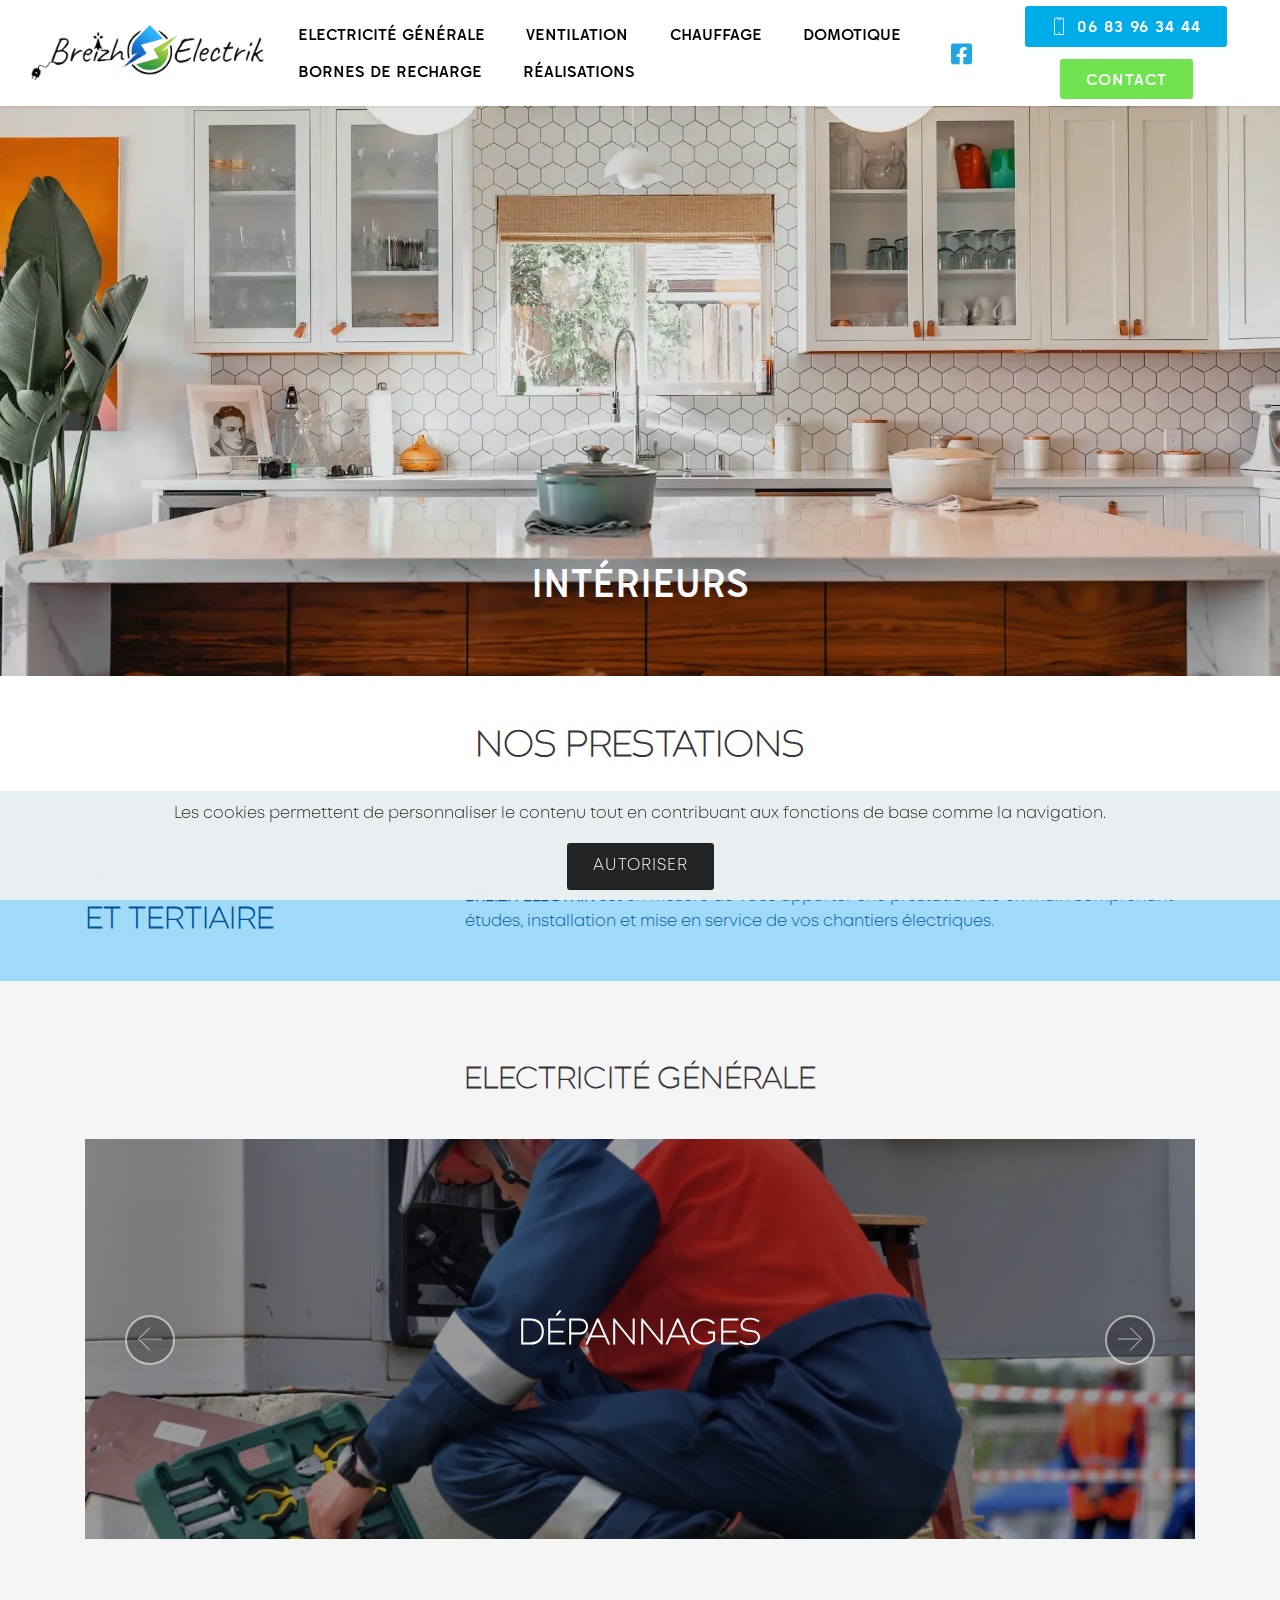
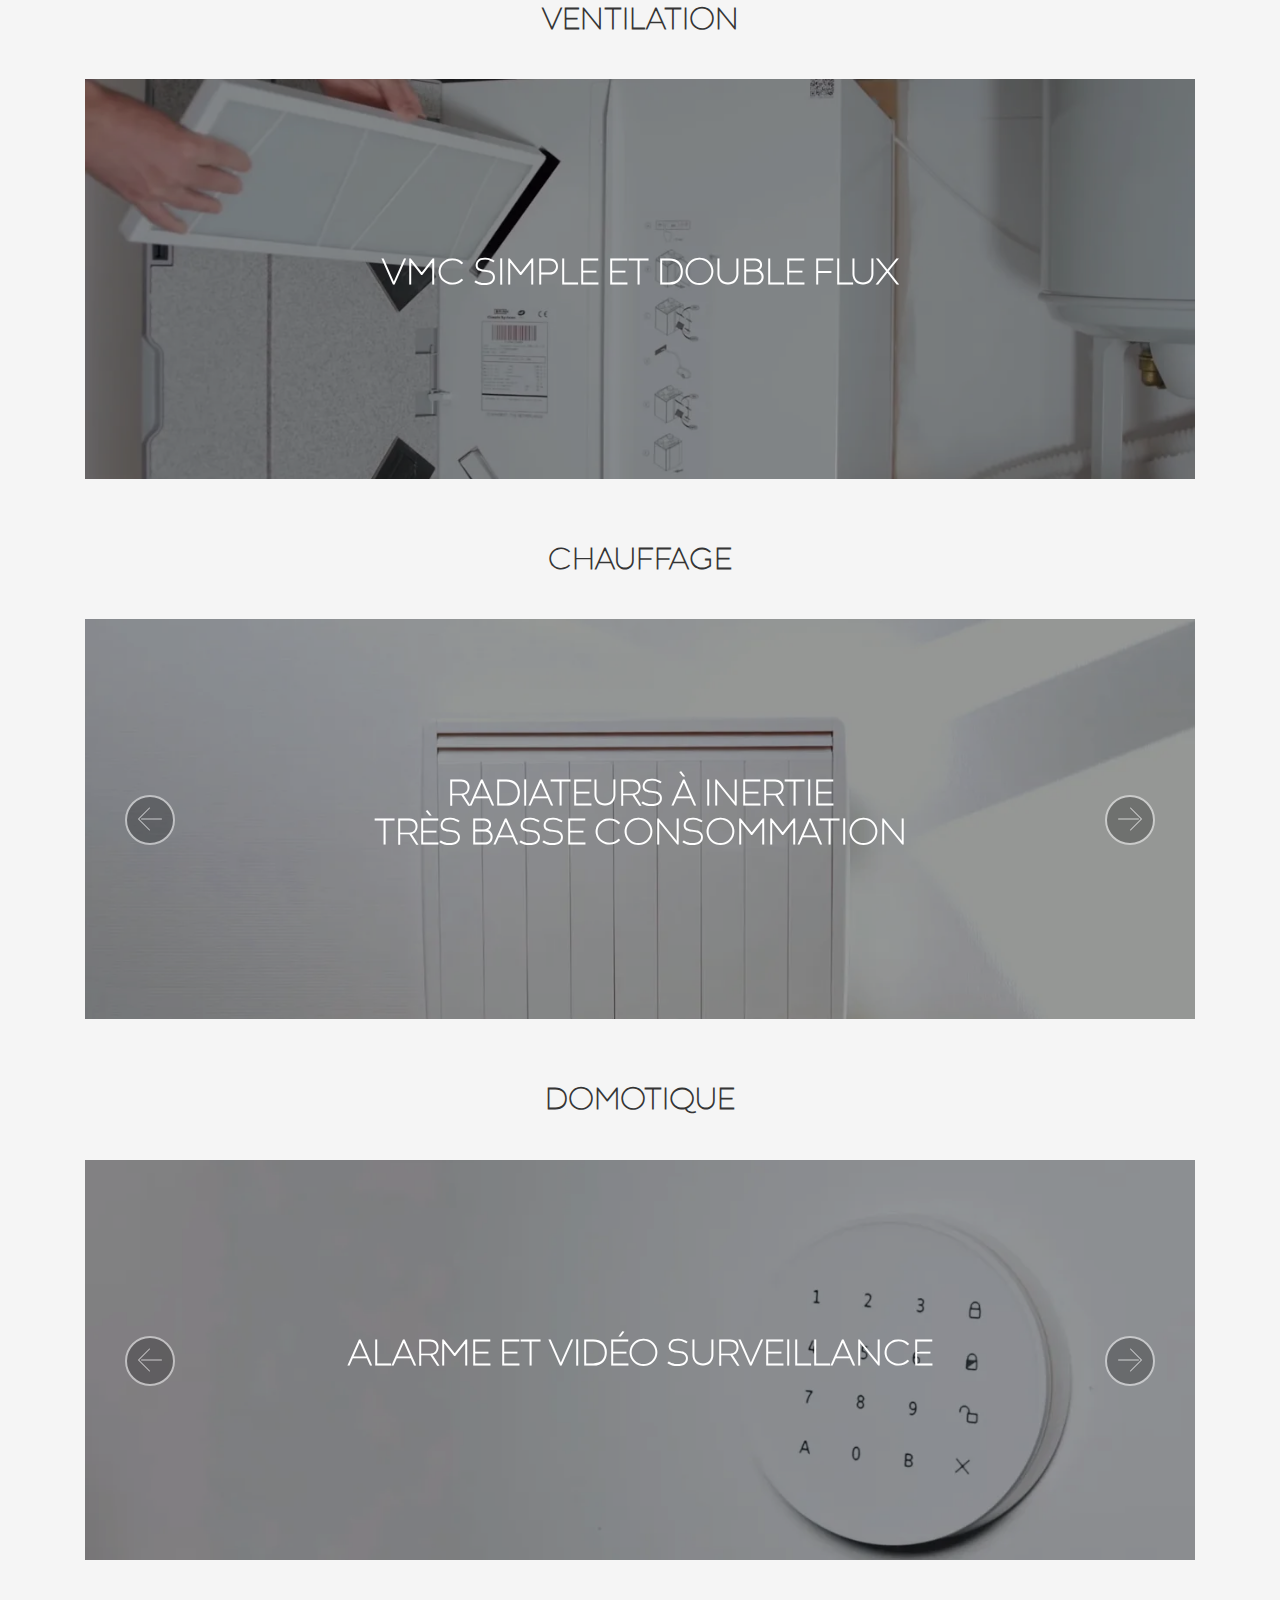
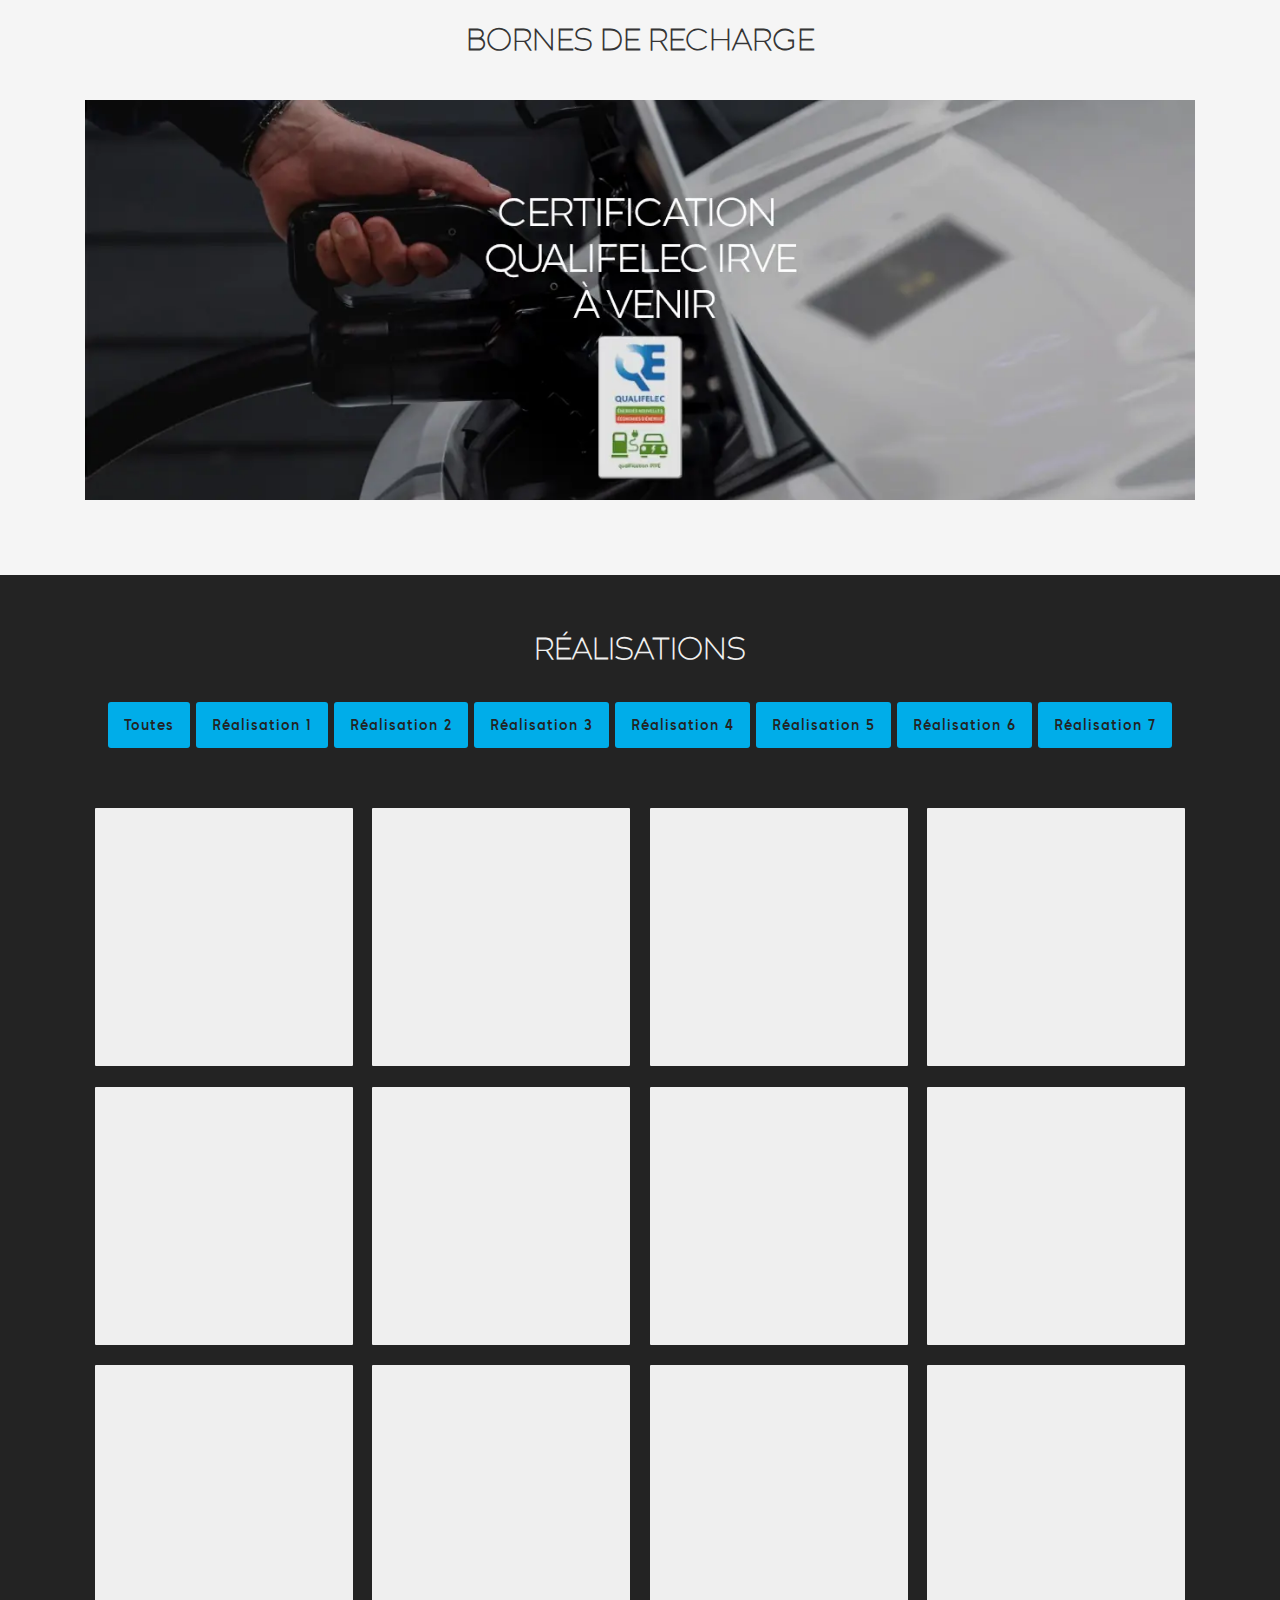
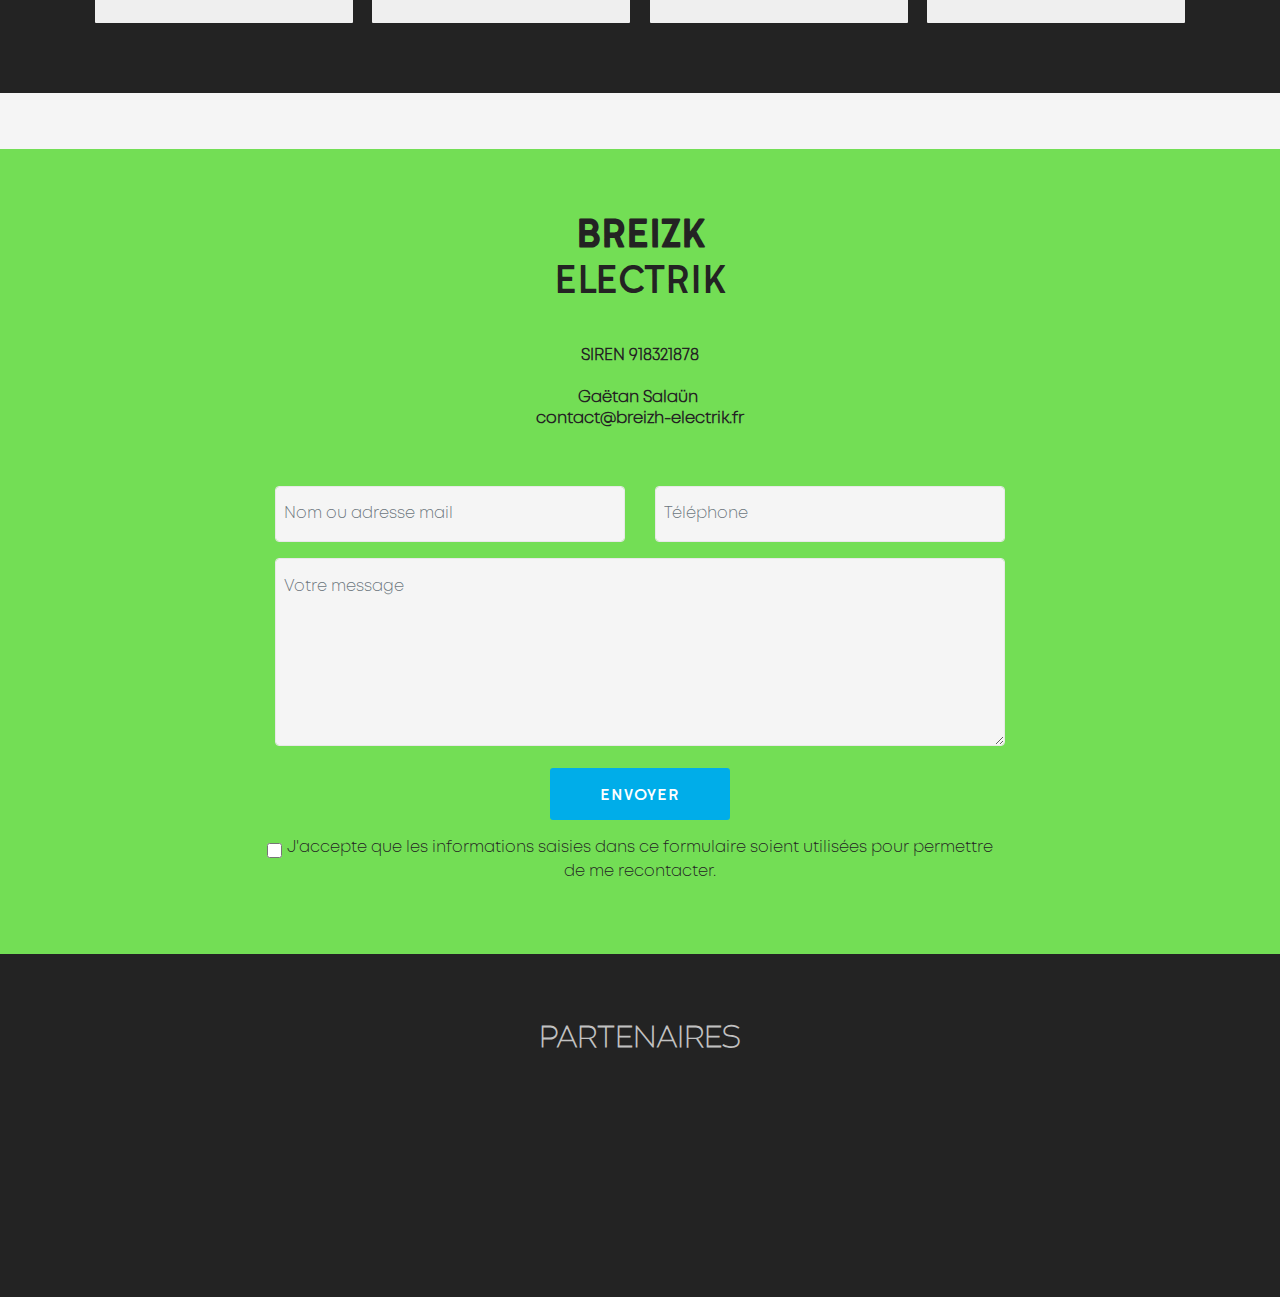
==== commit a1206d55: "Update index.html" ====
--- a/index.html
+++ b/index.html
@@ -74,7 +74,7 @@
                     </a>
                 </div>
             <div class="navbar-buttons mbr-section-btn"><a class="btn btn-sm btn-success display-4" href="tel:0683963444"><span class="mbri-mobile mbr-iconfont mbr-iconfont-btn" style="font-size: 17px;"></span>
-                    06 83 96 34 64</a>  <a class="btn btn-sm btn-danger display-4" href="index.html#FORMULAIRE">
+                    06 83 96 34 44</a>  <a class="btn btn-sm btn-danger display-4" href="index.html#FORMULAIRE">
                     CONTACT</a></div>
             </div>
         </div>
@@ -545,21 +545,21 @@
     </div>
 </section><section><a href="https://mobiri.se"></a><a href="https://mobiri.se"></a></section>
 
-<script src="assets/web/assets/jquery/jquery.min.js"></script>  
-<script src="assets/popper/popper.min.js"></script>  
-<script src="assets/tether/tether.min.js"></script>  
-<script src="assets/bootstrap/js/bootstrap.min.js"></script>  
-<script async src="assets/web/assets/cookies-alert-plugin/cookies-alert-core.js"></script>  
-<script async src="assets/web/assets/cookies-alert-plugin/cookies-alert-script.js"></script>  
-<script async src="assets/smoothscroll/smooth-scroll.js"></script>  
-<script async src="assets/bootstrapcarouselswipe/bootstrap-carousel-swipe.js"></script>  
-<script async src="assets/dropdown/js/nav-dropdown.js"></script>  
-<script async src="assets/dropdown/js/navbar-dropdown.js"></script>  
-<script async src="assets/touchswipe/jquery.touch-swipe.min.js"></script>  
-<script async src="assets/theme/js/script.js"></script>  
-<script src="assets/dentaura-lightbox/lightbox.min.js"></script>  
+<script src="assets/web/assets/jquery/jquery.min.js"></script>
+<script src="assets/popper/popper.min.js"></script>
+<script src="assets/tether/tether.min.js"></script>
+<script src="assets/bootstrap/js/bootstrap.min.js"></script>
+<script async src="assets/web/assets/cookies-alert-plugin/cookies-alert-core.js"></script>
+<script async src="assets/web/assets/cookies-alert-plugin/cookies-alert-script.js"></script>
+<script async src="assets/smoothscroll/smooth-scroll.js"></script>
+<script async src="assets/bootstrapcarouselswipe/bootstrap-carousel-swipe.js"></script>
+<script async src="assets/dropdown/js/nav-dropdown.js"></script>
+<script async src="assets/dropdown/js/navbar-dropdown.js"></script>
+<script async src="assets/touchswipe/jquery.touch-swipe.min.js"></script>
+<script async src="assets/theme/js/script.js"></script>
+<script src="assets/dentaura-lightbox/lightbox.min.js"></script>
 <script src="assets/dentaura-sortergal/dentaura-sortergal.js"></script>
-<script src="assets/dentaura-sortergal/dentaura-sortergalsup.js"></script>  
+<script src="assets/dentaura-sortergal/dentaura-sortergalsup.js"></script>
 
 <input name="cookieData" type="hidden" data-cookie-customDialogSelector='null' data-cookie-colorText='#232323' data-cookie-colorBg='rgba(234, 239, 241, 0.99)' data-cookie-textButton='AUTORISER' data-cookie-colorButton='' data-cookie-colorLink='#232323' data-cookie-underlineLink='false' data-cookie-text="Les cookies permettent de personnaliser le contenu tout en contribuant aux fonctions de base comme la navigation.">
   </body>
